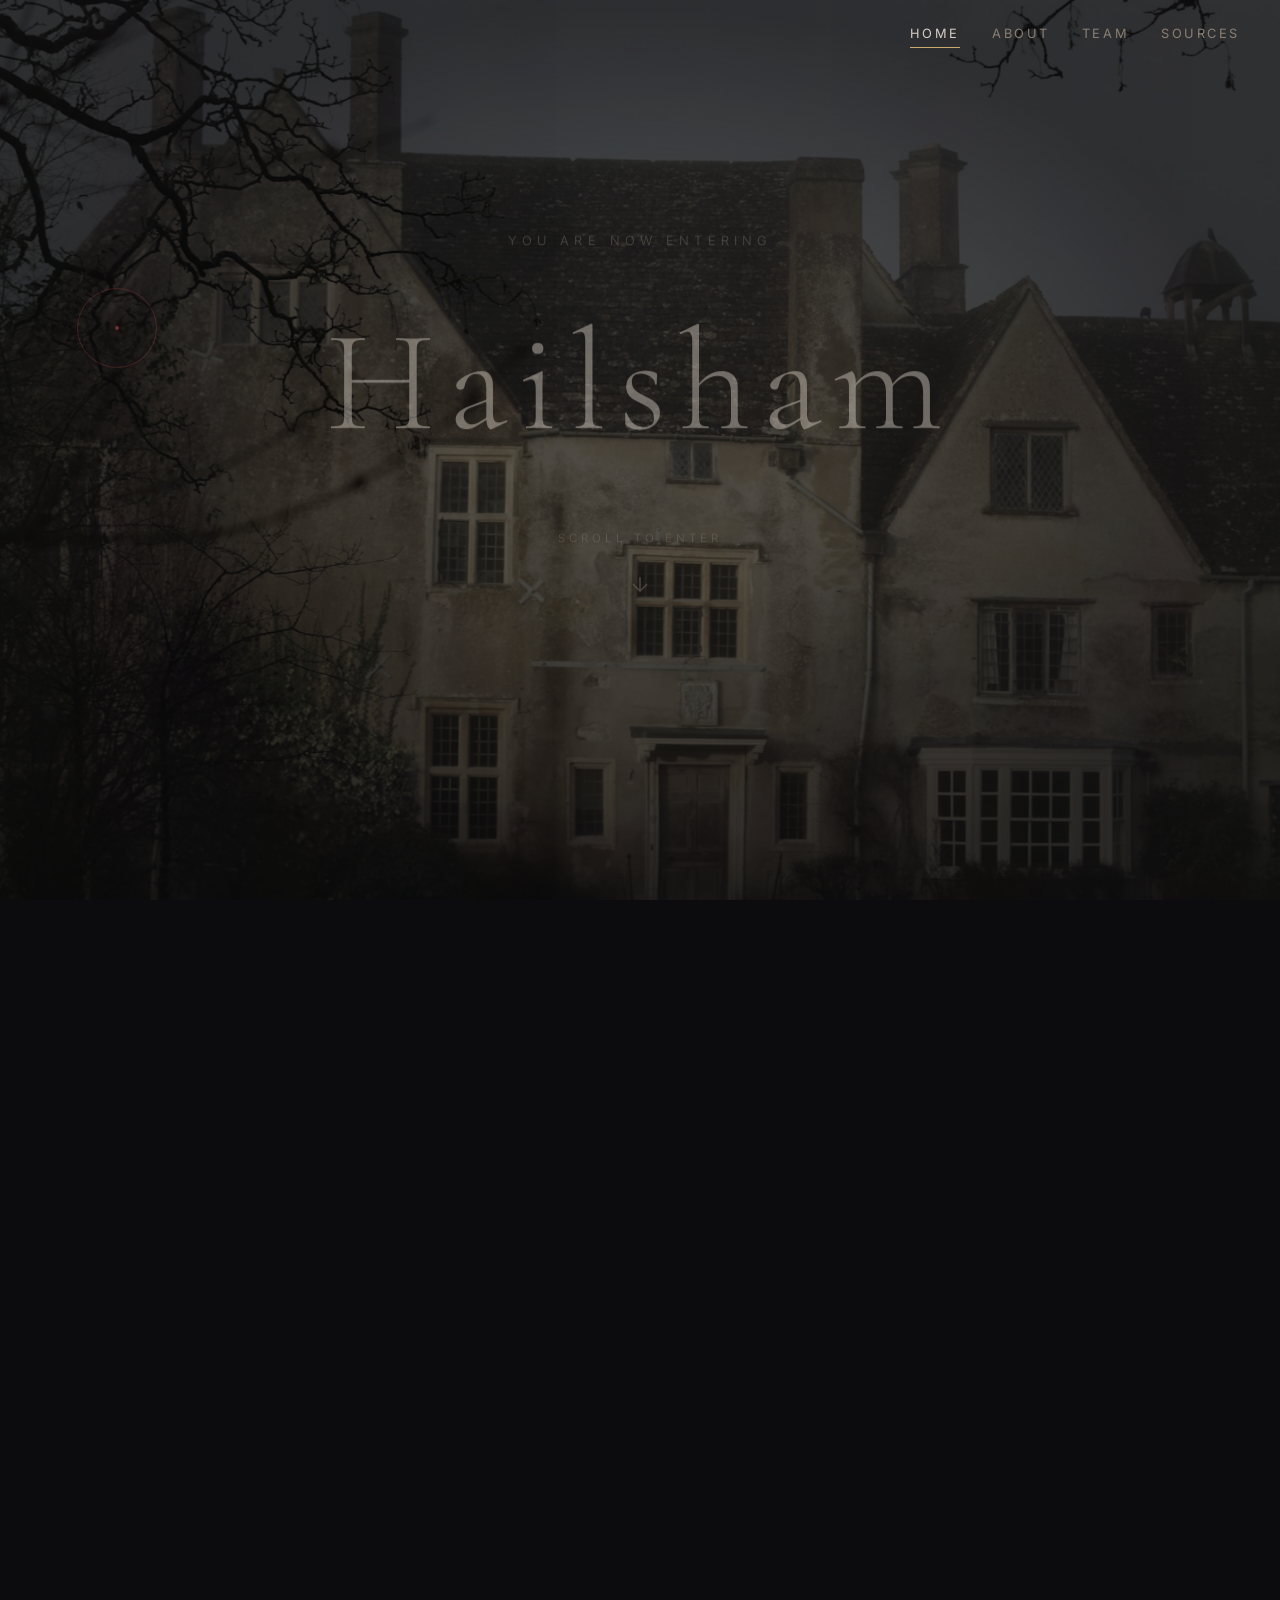
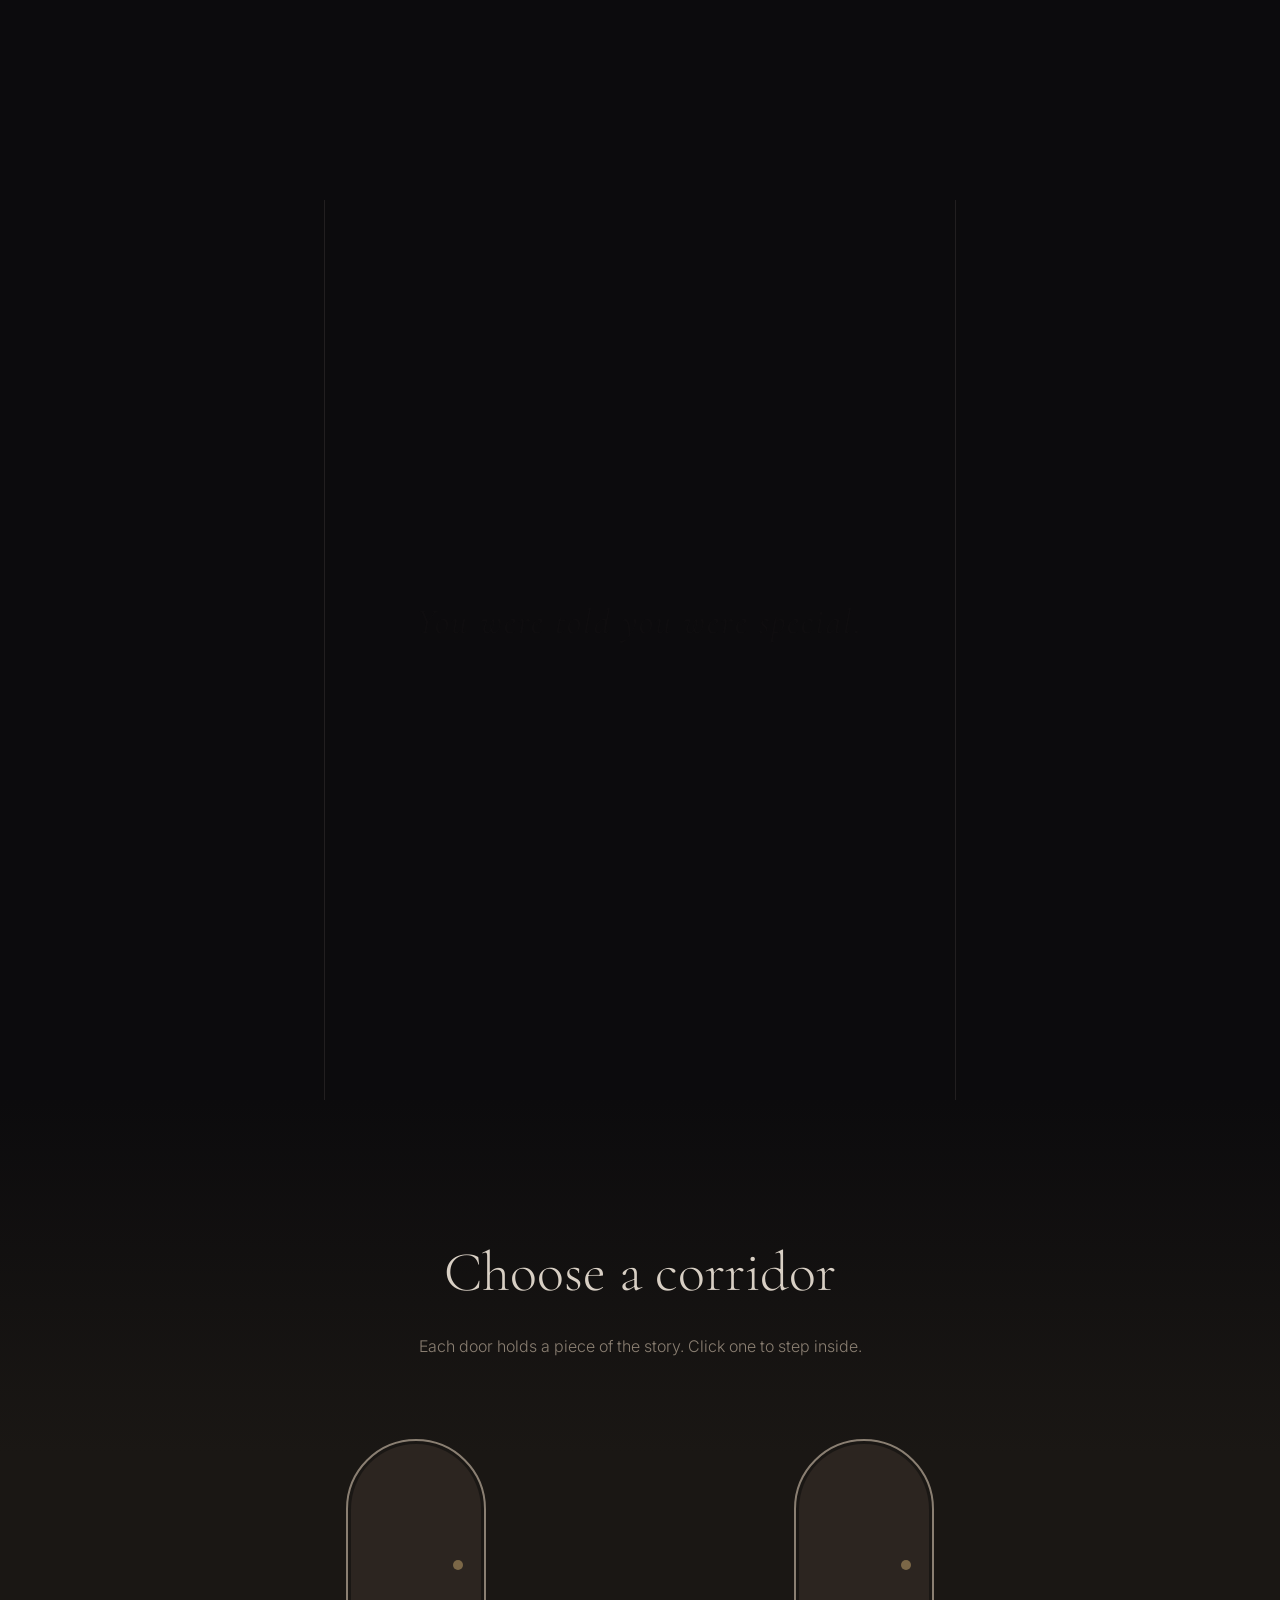
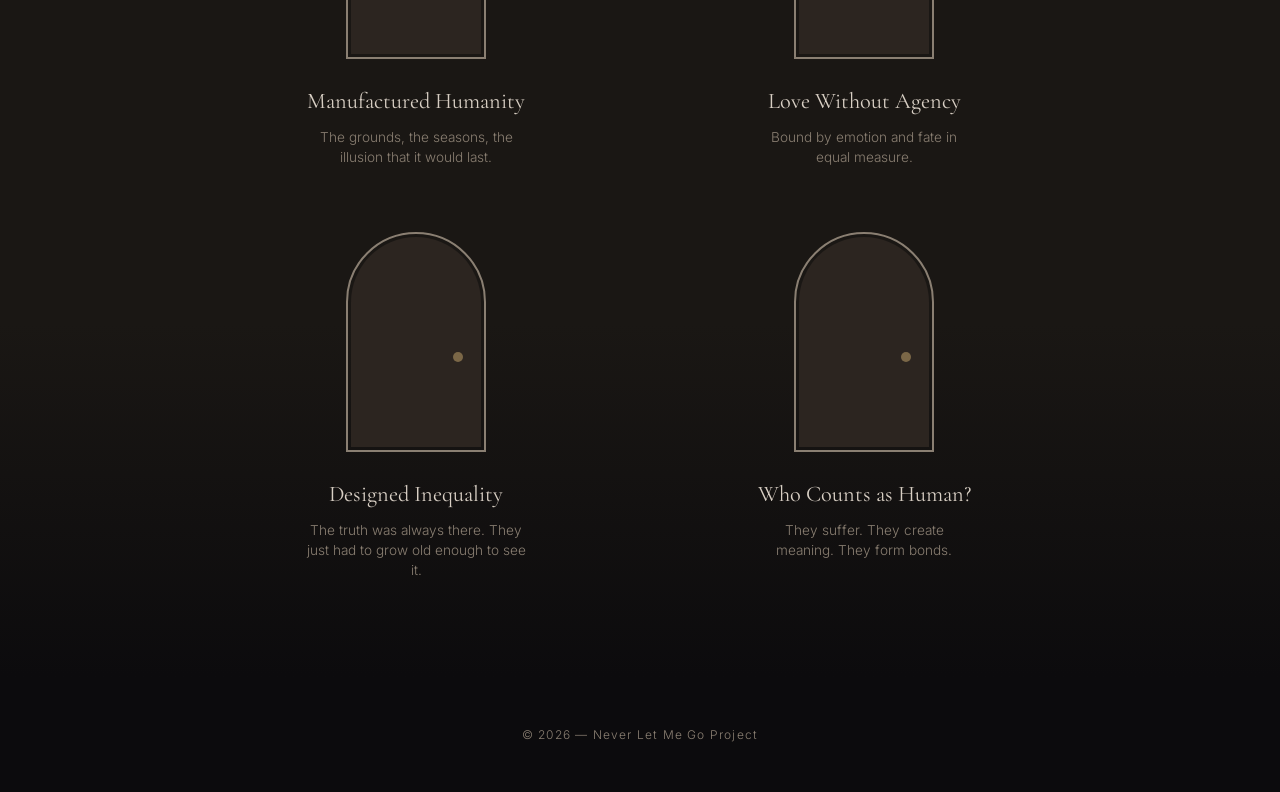
==== index.html @ 0c59e7e5 "Add prev/next door navigation in room overlay (arrows + keyboard)" ====
<!DOCTYPE html>
<html lang="en">
<head>
  <meta charset="UTF-8" />
  <meta name="viewport" content="width=device-width, initial-scale=1.0" />
  <title>Never Let Me Go — Hailsham</title>
  <link rel="stylesheet" href="styles.css" />
  <link rel="preconnect" href="https://fonts.googleapis.com" />
  <link rel="preconnect" href="https://fonts.gstatic.com" crossorigin />
  <link href="https://fonts.googleapis.com/css2?family=Cormorant+Garamond:ital,wght@0,300;0,400;0,600;1,300;1,400&family=Inter:wght@300;400&display=swap" rel="stylesheet" />
</head>
<body>

  <!-- ===== NAV ===== -->
  <nav class="site-nav">
    <a href="index.html" class="nav-link active">Home</a>
    <a href="about.html" class="nav-link">About</a>
    <a href="bios.html" class="nav-link">Team</a>
    <a href="sources.html" class="nav-link">Sources</a>
  </nav>

  <!-- ===== CUSTOM CURSOR ===== -->
  <div id="cursor-glow" class="cursor-glow"></div>


  <!-- ===== HERO: OUTSIDE HAILSHAM ===== -->
  <section id="hero" class="hero-section">
    <div class="hero-image-wrap">
      <img src="assets/hailsham-manor.jpg" alt="Hailsham boarding school" class="hero-image" />
    </div>
    <div class="hero-vignette"></div>
    <div class="fog fog--left"></div>
    <div class="fog fog--right"></div>
    <div class="hero-text">
      <p class="hero-subtitle">you are now entering</p>
      <h1 class="hero-title">Hailsham</h1>
      <p class="hero-hint">scroll to enter</p>
      <div class="scroll-arrow">
        <svg width="24" height="24" viewBox="0 0 24 24" fill="none" stroke="currentColor" stroke-width="1.5">
          <path d="M12 5v14M5 12l7 7 7-7"/>
        </svg>
      </div>
    </div>

    <!-- ===== HOVER HINT ===== -->
    <p id="hover-hint" class="hover-hint">some secrets are hidden in the dark — hover to uncover them</p>

    <!-- ===== PULSING BEACON (guides user to first secret) ===== -->
    <div id="secret-beacon" class="secret-beacon" style="top:16%; left:6%;"></div>

    <!-- ===== HIDDEN MESSAGES (revealed by flashlight cursor) ===== -->
    <div id="secret-layer" class="secret-layer">
      <span class="secret-msg" style="top:18%; left:8%;">they were raised for their organs</span>
      <span class="secret-msg" style="top:72%; left:12%;">donors, not students</span>
      <span class="secret-msg" style="top:35%; left:72%;">your body was never yours</span>
      <span class="secret-msg" style="top:60%; left:65%;">completion is a kind word for death</span>
      <span class="secret-msg" style="top:85%; left:40%;">the gallery was never about art</span>
      <span class="secret-msg" style="top:12%; left:55%;">harvested</span>
      <span class="secret-msg" style="top:50%; left:30%;">you were made to be used</span>
      <span class="secret-msg" style="top:42%; left:48%;">they knew all along</span>
    </div>
  </section>

  <!-- ===== TRANSITION: ENTERING THE SCHOOL ===== -->
  <section id="entrance" class="entrance-section has-secrets">
    <span class="secret-text" style="top:15%; left:5%;">we were taught to accept</span>
    <span class="secret-text" style="top:80%; right:8%; left:auto;">no one came to save us</span>
    <div class="entrance-gate">
      <div class="gate-left"></div>
      <div class="gate-right"></div>
    </div>
    <div class="entrance-text">
      <p class="entrance-whisper">You were told you were special.</p>
      <p class="entrance-whisper-2">You were never told why.</p>
    </div>
  </section>

  <!-- ===== HALLWAY / DOORS ===== -->
  <section id="hallway" class="hallway-section has-secrets">
    <span class="secret-text" style="top:3%; left:8%;">every corridor led to the same end</span>
    <span class="secret-text" style="top:45%; right:4%; left:auto;">the doors were never really locked</span>
    <span class="secret-text" style="bottom:8%; left:15%; top:auto;">we chose not to run</span>
    <div class="hallway-intro">
      <h2 class="hallway-heading">Choose a corridor</h2>
      <p class="hallway-subtext">Each door holds a piece of the story. Click one to step inside.</p>
    </div>

    <div class="doors-container">

      <div class="door-card" data-door="hailsham">
        <div class="door-frame">
          <div class="door-light"></div>
          <div class="door-surface">
            <div class="door-knob"></div>
          </div>
        </div>
        <h3 class="door-label">Manufactured Humanity</h3>
        <p class="door-teaser">The grounds, the seasons, the illusion that it would last.</p>
      </div>

      <div class="door-card" data-door="love">
        <div class="door-frame">
          <div class="door-light"></div>
          <div class="door-surface">
            <div class="door-knob"></div>
          </div>
        </div>
        <h3 class="door-label">Love Without Agency</h3>
        <p class="door-teaser">Bound by emotion and fate in equal measure.</p>
      </div>

      <div class="door-card" data-door="system">
        <div class="door-frame">
          <div class="door-light"></div>
          <div class="door-surface">
            <div class="door-knob"></div>
          </div>
        </div>
        <h3 class="door-label">Designed Inequality</h3>
        <p class="door-teaser">The truth was always there. They just had to grow old enough to see it.</p>
      </div>

      <div class="door-card" data-door="human">
        <div class="door-frame">
          <div class="door-light"></div>
          <div class="door-surface">
            <div class="door-knob"></div>
          </div>
        </div>
        <h3 class="door-label">Who Counts as Human?</h3>
        <p class="door-teaser">They suffer. They create meaning. They form bonds.</p>
      </div>

    </div>
  </section>

  <!-- ===== ROOM OVERLAYS ===== -->
  <div id="room-overlay" class="room-overlay">
    <button class="room-close" aria-label="Close">&times;</button>
    <button type="button" class="room-nav room-nav--prev" id="room-nav-prev" aria-label="Previous door">
      <svg width="28" height="28" viewBox="0 0 24 24" fill="none" stroke="currentColor" stroke-width="1.5" aria-hidden="true">
        <path d="M15 18l-6-6 6-6"/>
      </svg>
    </button>
    <button type="button" class="room-nav room-nav--next" id="room-nav-next" aria-label="Next door">
      <svg width="28" height="28" viewBox="0 0 24 24" fill="none" stroke="currentColor" stroke-width="1.5" aria-hidden="true">
        <path d="M9 18l6-6-6-6"/>
      </svg>
    </button>
    <div class="room-content">

      <div class="room" data-room="hailsham">
        <h2>Hailsham: Manufactured Humanity</h2>
        <figure class="room-figure">
          <img src="assets/hailsham-manufactured-humanity.png" alt="Hailsham — the manor across the open grounds, framed by trees" class="room-image" loading="lazy" />
        </figure>
        <p class="room-body">
          Hailsham was supposed to feel like home. In many ways, it did. The wide open grounds, the changing seasons, the rhythm of classes and meals and evenings spent doing nothing. We didn't question it then. Children rarely do. We collected tokens, traded drawings, whispered about the Gallery like it held some great secret about who we were. Maybe it did.
        </p>
        <p class="room-body">
          What stays with you isn't the big moments. It's the small ones. The smell of grass after rain. The way light fell through the dormitory windows in winter. A look exchanged across a room that meant everything and was never spoken about again. Kathy, Tommy, Ruth. The three of us tangled up in something we didn't yet have the words for.
        </p>
        <p class="room-body">
          We thought we had time. That's the cruelest part of it. Hailsham felt endless when we were inside it, and now it feels like it lasted no longer than a held breath.
        </p>
      </div>

      <div class="room" data-room="love">
        <h2>Love Without Agency</h2>
        <figure class="room-figure">
          <img src="assets/love-without-agency.png" alt="Ruth, Kathy, and Tommy on the dunes — quiet, together, apart" class="room-image" loading="lazy" />
        </figure>
        <p class="room-body">
          At the heart of Never Let Me Go is a love triangle that can't be neatly resolved. Ruth holds onto Tommy tightly, and this creates a wall between him and Kathy. Kathy pushes down her feelings while keeping both friendships alive. In the way she tells the story, you can hear a quiet anger. She knows that Ruth sees Tommy's deeper connection to her and deliberately keeps them apart. Tommy doesn't really notice any of this. Kathy just watches from the side, unable to act on what she feels.
        </p>
        <p class="room-body">
          What makes this so painful is that there's no normal way out. The three of them are tied together not just by feelings but by a shared truth: they are clones, made to donate their organs, with futures already decided for them. This knowledge sits behind every conversation, every argument, every silence. It makes their love triangle both deeply human and completely hopeless. Ruth's need to keep Tommy isn't really about winning. It's about wanting to own something in a life where they own nothing, not even their own bodies. By the time Ruth admits the hurt she's caused, it's too late. Kathy and Tommy only come together after Ruth dies, and even then, the time they lost and the endings closing in on them weigh on everything. Ishiguro seems to say that when people have so little control over their lives, their relationships become more precious and more breakable at the same time. These connections are proof that they matter, even when the world has decided they don't.
        </p>
      </div>

      <div class="room" data-room="system">
        <h2>The System: Designed Inequality</h2>
        <figure class="room-figure">
          <img src="assets/system-designed-inequality.png" alt="Hailsham classroom — students at their desks, a guardian at the front" class="room-image" loading="lazy" />
        </figure>
        <p class="room-body">
          Kathy, Tommy, and Ruth spend most of their childhood at Hailsham not knowing the full truth about what they are. They're told they are "special," that they've been given a good education and real opportunities. But the reality is darker than that. They are clones, made for one purpose: to give away their organs until they "complete." The students feel that something is off. They pick up pieces of information from conversations they overhear, from small hints their guardians drop. But they stay mostly sheltered from the full picture until they leave Hailsham. When the truth finally comes, it is both expected and crushing. It confirms what they always suspected but could never quite put into words.
        </p>
        <p class="room-body">
          What makes this so hard to sit with is not the shock. It's the acceptance. Kathy comes to see that Hailsham was built to make them feel human. The art, the literature, the feeling of having choices. All of it was there precisely because society never planned to treat them as fully human. "Completion" is just a softer word for death. The guardians' kindness was a form of control. Their education was a way to make the unavoidable easier to swallow. By the end of the novel, Kathy understands that the truth was always there, threaded through every part of her life at Hailsham. She just had to get old enough to see it. The truth doesn't change everything. It's the slow, painful recognition that nothing was ever what it seemed.
        </p>
      </div>

      <div class="room" data-room="human">
        <h2>Who Counts as Human?</h2>
        <figure class="room-figure">
          <img src="assets/who-counts-as-human.png" alt="Kathy behind glass watching Tommy on the operating table" class="room-image" loading="lazy" />
        </figure>
        <p class="room-body">
          The question that haunts Never Let Me Go is whether the clones have souls, and more importantly, whether that even matters. Ishiguro never gives a clear answer. Instead, this uncertainty fills every page. The characters themselves struggle with the question. They look for proof of their humanity through art, music, and emotional connection. Kathy collects songs and artworks that might say something about who she is. This is a desperate attempt to show that she has an inner life, something real that can't be reduced to what her body is for. But the novel suggests that the question itself might miss the point. What matters isn't whether they have souls in some abstract sense. What matters is that they long for one.
        </p>
        <p class="room-body">
          What makes the clones undeniably human is not their DNA or where they came from, but what they feel. They love. They regret. They long for things. They lose people. They suffer. They make meaning out of their lives. They form bonds that go beyond their situation. Tommy's art, Ruth's jealousy, Kathy's quiet loyalty. These are signs of real thought and feeling that you can't just call biology. Ishiguro argues, without ever saying it directly, that being a person isn't decided by how you were made. It's decided by how you feel, think, and connect with others. The quiet tragedy of this novel is that society strips these clones of their humanity not because they lack souls, but because it chooses to look away. The soul isn't something they need to prove they have. It's something the world refuses to let them claim. Their tragedy isn't about existence. It's about morality. They are fully human in every way that counts, but treated as nothing more than spare parts.
        </p>
      </div>

    </div>
  </div>

  <!-- ===== FOOTER ===== -->
  <footer class="site-footer has-secrets">
    <span class="secret-text" style="top:20%; left:10%;">it was already too late</span>
    <p>&copy; 2026 — Never Let Me Go Project</p>
  </footer>

  <script src="script.js"></script>
</body>
</html>
---- styles.css ----
/* ============================================================
   NEVER LET ME GO — HAILSHAM
   Immersive, mysterious single-page experience
   ============================================================ */

*, *::before, *::after {
  margin: 0;
  padding: 0;
  box-sizing: border-box;
}

:root {
  --clr-bg: #0c0b0d;
  --clr-bg-warm: #1a1714;
  --clr-surface: #1e1b18;
  --clr-door: #2c2520;
  --clr-door-hover: #3a322b;
  --clr-text: #d8cfc4;
  --clr-text-muted: #8a7f72;
  --clr-accent: #c9a96e;
  --clr-fog: rgba(200, 190, 175, 0.06);
  --clr-secret: #c44;
  --font-display: 'Cormorant Garamond', Georgia, serif;
  --font-body: 'Inter', system-ui, sans-serif;
}

html {
  background: var(--clr-bg);
  color: var(--clr-text);
}

body {
  font-family: var(--font-body);
  font-weight: 300;
  line-height: 1.6;
  overflow-x: hidden;
}

/* ============================================================
   CURSOR GLOW (light around the normal cursor)
   ============================================================ */
.cursor-glow {
  position: fixed;
  top: 0;
  left: 0;
  width: 220px;
  height: 220px;
  border-radius: 50%;
  pointer-events: none;
  z-index: 9999;
  background: radial-gradient(
    circle at center,
    rgba(255, 230, 170, 0.25) 0%,
    rgba(201, 169, 110, 0.10) 35%,
    transparent 70%
  );
  opacity: 0;
  transition: opacity 0.5s ease;
  will-change: transform;
  transform: translate3d(-500px, -500px, 0);
}

.cursor-glow.active {
  opacity: 1;
}

/* ============================================================
   HOVER HINT — tells user to explore
   ============================================================ */
.hover-hint {
  position: absolute;
  bottom: 8%;
  left: 50%;
  transform: translateX(-50%);
  z-index: 7;
  font-family: var(--font-body);
  font-size: 0.8rem;
  letter-spacing: 0.2em;
  text-transform: uppercase;
  color: var(--clr-text);
  pointer-events: none;
  opacity: 0;
  animation: hintPulse 3s ease-in-out 2.5s infinite;
  text-shadow: 0 0 20px rgba(201, 169, 110, 0.3);
  transition: opacity 1.5s ease;
}

.hover-hint.hidden {
  opacity: 0 !important;
  animation: none;
}

@keyframes hintPulse {
  0%   { opacity: 0.4; }
  50%  { opacity: 0.9; }
  100% { opacity: 0.4; }
}

/* Pulsing beacon to guide cursor */
.secret-beacon {
  position: absolute;
  width: 80px;
  height: 80px;
  border-radius: 50%;
  pointer-events: none;
  z-index: 7;
  opacity: 0;
  animation: beaconAppear 1.5s ease-out 4.5s forwards;
}

.secret-beacon.hidden {
  opacity: 0 !important;
  animation: none;
  transition: opacity 1.5s ease;
}

.secret-beacon::before {
  content: '';
  position: absolute;
  inset: 0;
  border-radius: 50%;
  border: 1px solid rgba(200, 80, 80, 0.25);
  animation: beaconRing 2.5s ease-out infinite;
}

.secret-beacon::after {
  content: '';
  position: absolute;
  top: 50%;
  left: 50%;
  width: 4px;
  height: 4px;
  margin: -2px 0 0 -2px;
  border-radius: 50%;
  background: rgba(200, 80, 80, 0.5);
  box-shadow: 0 0 12px rgba(200, 80, 80, 0.4);
}

@keyframes beaconAppear {
  0%   { opacity: 0; }
  100% { opacity: 1; }
}

@keyframes beaconRing {
  0%   { transform: scale(0.5); opacity: 0.8; }
  100% { transform: scale(2.5); opacity: 0; }
}

/* ============================================================
   SECRET MESSAGE LAYER (flashlight reveal)
   ============================================================ */
.secret-layer {
  position: absolute;
  inset: 0;
  z-index: 6;
  pointer-events: none;
  -webkit-mask-image: radial-gradient(
    circle 160px at var(--mx, -200px) var(--my, -200px),
    black 0%,
    rgba(0,0,0,0.5) 40%,
    transparent 100%
  );
  mask-image: radial-gradient(
    circle 160px at var(--mx, -200px) var(--my, -200px),
    black 0%,
    rgba(0,0,0,0.5) 40%,
    transparent 100%
  );
}

.secret-msg {
  position: absolute;
  font-family: var(--font-display);
  font-style: italic;
  font-weight: 400;
  font-size: clamp(1.1rem, 2.5vw, 1.8rem);
  color: rgba(200, 70, 70, 0.9);
  white-space: nowrap;
  letter-spacing: 0.08em;
  text-shadow:
    0 0 20px rgba(200, 60, 60, 0.6),
    0 0 60px rgba(200, 60, 60, 0.2);
  user-select: none;
}

/* ============================================================
   HERO SECTION — OUTSIDE HAILSHAM
   ============================================================ */
.hero-section {
  position: relative;
  height: 200vh;
  overflow: visible;
}

.hero-image-wrap {
  position: sticky;
  top: 0;
  width: 100%;
  height: 100vh;
  overflow: hidden;
  will-change: transform;
}

.hero-image {
  display: block;
  width: 100%;
  height: 100%;
  object-fit: cover;
  object-position: center 40%;
  transform: scale(1);
  transition: none;
  will-change: transform;
  filter: brightness(0.39) saturate(0.5);
}

.hero-vignette {
  position: fixed;
  top: 0;
  left: 0;
  width: 100%;
  height: 100vh;
  pointer-events: none;
  z-index: 2;
  opacity: 0;
  background: radial-gradient(ellipse at center, transparent 15%, var(--clr-bg) 70%);
  will-change: opacity;
}

/* Atmospheric fog layers */
.fog {
  position: fixed;
  top: 0;
  width: 65%;
  height: 100vh;
  pointer-events: none;
  opacity: 0.4;
  z-index: 3;
  will-change: transform;
}

.fog--left {
  left: -10%;
  background: linear-gradient(90deg, rgba(200,185,160,0.12), transparent);
  animation: fogDrift 20s ease-in-out infinite alternate;
}

.fog--right {
  right: -10%;
  background: linear-gradient(-90deg, rgba(200,185,160,0.12), transparent);
  animation: fogDrift 26s ease-in-out infinite alternate-reverse;
}

@keyframes fogDrift {
  0%   { transform: translate3d(-40px, 0, 0) scaleX(1); }
  100% { transform: translate3d(40px, 0, 0) scaleX(1.15); }
}

.hero-text {
  position: fixed;
  top: 0;
  left: 0;
  width: 100%;
  height: 100vh;
  display: flex;
  flex-direction: column;
  align-items: center;
  justify-content: center;
  z-index: 4;
  pointer-events: none;
  will-change: opacity, transform;
}

.hero-subtitle {
  font-family: var(--font-body);
  font-size: 0.8rem;
  letter-spacing: 0.4em;
  text-transform: uppercase;
  color: var(--clr-text-muted);
  margin-bottom: 1rem;
  text-shadow: 0 2px 20px rgba(0,0,0,0.8);
  opacity: 0;
  animation: fadeInSlow 2s ease-out 0.5s forwards;
}

.hero-title {
  font-family: var(--font-display);
  font-weight: 300;
  font-size: clamp(4rem, 12vw, 9rem);
  letter-spacing: 0.08em;
  color: var(--clr-text);
  text-shadow: 0 0 80px rgba(201, 169, 110, 0.25), 0 4px 40px rgba(0,0,0,0.7);
  margin-bottom: 2rem;
  opacity: 0;
  animation: titleReveal 2.5s ease-out 0.8s forwards;
}

.hero-hint {
  font-size: 0.72rem;
  letter-spacing: 0.35em;
  text-transform: uppercase;
  color: var(--clr-text-muted);
  opacity: 0;
  animation: fadeInSlow 1.5s ease-out 2.5s forwards;
  text-shadow: 0 2px 10px rgba(0,0,0,0.6);
}

.scroll-arrow {
  margin-top: 1.5rem;
  color: var(--clr-text-muted);
  opacity: 0;
  animation: fadeInSlow 1.5s ease-out 2.8s forwards, bob 3s ease-in-out 3.5s infinite;
}

@keyframes titleReveal {
  0%   { opacity: 0; transform: translateY(20px) scale(0.97); letter-spacing: 0.15em; }
  100% { opacity: 1; transform: translateY(0) scale(1); letter-spacing: 0.08em; }
}

@keyframes fadeInSlow {
  0%   { opacity: 0; transform: translateY(10px); }
  100% { opacity: 1; transform: translateY(0); }
}

@keyframes fadeIn {
  0%   { opacity: 0; }
  100% { opacity: 1; }
}

@keyframes bob {
  0%, 100% { transform: translateY(0); }
  50%      { transform: translateY(10px); }
}

/* ============================================================
   ENTRANCE TRANSITION — WALKING THROUGH THE GATES
   ============================================================ */
.entrance-section {
  position: relative;
  height: 100vh;
  background: var(--clr-bg);
  overflow: hidden;
  z-index: 5;
}

.entrance-gate {
  position: absolute;
  top: 0;
  left: 0;
  width: 100%;
  height: 100%;
  pointer-events: none;
  z-index: 1;
}

.gate-left,
.gate-right {
  position: absolute;
  top: -5%;
  width: 52%;
  height: 110%;
  background: var(--clr-bg);
  transition: none;
  will-change: transform;
}

.gate-left {
  left: 0;
  transform-origin: left center;
  border-right: 1px solid rgba(138,127,114,0.4);
  transform: translateX(0);
}

.gate-right {
  right: 0;
  transform-origin: right center;
  border-left: 1px solid rgba(138,127,114,0.4);
  transform: translateX(0);
}

.entrance-text {
  position: absolute;
  top: 0;
  left: 0;
  width: 100%;
  height: 100%;
  display: flex;
  flex-direction: column;
  align-items: center;
  justify-content: center;
  z-index: 2;
  opacity: 0;
  will-change: opacity;
}

.entrance-whisper {
  font-family: var(--font-display);
  font-style: italic;
  font-weight: 300;
  font-size: clamp(1.3rem, 3.5vw, 2.2rem);
  color: var(--clr-text-muted);
  letter-spacing: 0.06em;
  text-align: center;
  padding: 0 2rem;
}

.entrance-whisper-2 {
  font-family: var(--font-display);
  font-style: italic;
  font-weight: 300;
  font-size: clamp(0.9rem, 2vw, 1.2rem);
  color: rgba(200, 70, 70, 0.8);
  letter-spacing: 0.04em;
  text-align: center;
  padding: 0 2rem;
  margin-top: 1.5rem;
  text-shadow: 0 0 15px rgba(200, 60, 60, 0.4);
  opacity: 0;
  transition: opacity 0.5s ease;
}

.entrance-whisper-2.revealed {
  opacity: 1;
}

/* ============================================================
   HALLWAY SECTION
   ============================================================ */
.hallway-section {
  min-height: 100vh;
  padding: 8rem 2rem 6rem;
  background: linear-gradient(180deg, var(--clr-bg) 0%, var(--clr-bg-warm) 30%, var(--clr-bg-warm) 70%, var(--clr-bg) 100%);
  display: flex;
  flex-direction: column;
  align-items: center;
}

.hallway-intro {
  text-align: center;
  margin-bottom: 5rem;
  opacity: 0;
  transform: translateY(40px);
  transition: opacity 1.2s ease, transform 1.2s ease;
}

.hallway-intro.visible {
  opacity: 1;
  transform: translateY(0);
}

.hallway-heading {
  font-family: var(--font-display);
  font-weight: 300;
  font-size: clamp(2rem, 5vw, 3.5rem);
  margin-bottom: 1rem;
  color: var(--clr-text);
}

.hallway-subtext {
  font-size: 1rem;
  color: var(--clr-text-muted);
  max-width: 460px;
  margin: 0 auto;
}

/* ============================================================
   DOOR CARDS — with dramatic opening effect
   ============================================================ */
.doors-container {
  display: grid;
  grid-template-columns: repeat(2, 1fr);
  gap: 4rem 6rem;
  max-width: 800px;
  width: 100%;
  perspective: 1200px;
}

.door-card {
  text-align: center;
  opacity: 0;
  transform: translateY(50px);
  transition: opacity 0.8s ease, transform 0.8s ease;
}

.door-card.visible {
  opacity: 1;
  transform: translateY(0);
}

.door-card:nth-child(2) { transition-delay: 0.15s; }
.door-card:nth-child(3) { transition-delay: 0.30s; }
.door-card:nth-child(4) { transition-delay: 0.45s; }

.door-frame {
  position: relative;
  width: 140px;
  height: 220px;
  margin: 0 auto 1.5rem;
  border: 2px solid var(--clr-text-muted);
  border-radius: 80px 80px 0 0;
  overflow: hidden;
  transition: border-color 0.5s ease, box-shadow 0.5s ease;
  perspective: 800px;
}

.door-card:hover .door-frame {
  border-color: var(--clr-accent);
  box-shadow:
    0 0 50px rgba(201, 169, 110, 0.15),
    0 0 100px rgba(201, 169, 110, 0.06),
    inset 0 0 30px rgba(201, 169, 110, 0.05);
}

.door-surface {
  position: absolute;
  inset: 3px;
  background: var(--clr-door);
  border-radius: 77px 77px 0 0;
  transition: background 0.5s ease, transform 0.7s cubic-bezier(0.4, 0, 0.2, 1);
  transform-origin: left center;
}

.door-card:hover .door-surface {
  background: var(--clr-door-hover);
  transform: perspective(800px) rotateY(-35deg);
}

/* Light spilling through the "open" door */
.door-light {
  position: absolute;
  inset: 3px;
  border-radius: 77px 77px 0 0;
  background: linear-gradient(
    90deg,
    rgba(201, 169, 110, 0.0) 0%,
    rgba(201, 169, 110, 0.09) 50%,
    rgba(255, 240, 200, 0.13) 100%
  );
  opacity: 0;
  transition: opacity 0.6s ease;
  pointer-events: none;
  z-index: 0;
}

.door-card:hover .door-light {
  opacity: 1;
}

.door-knob {
  position: absolute;
  right: 18px;
  top: 55%;
  width: 10px;
  height: 10px;
  border-radius: 50%;
  background: var(--clr-accent);
  opacity: 0.5;
  transition: opacity 0.4s ease, box-shadow 0.4s ease;
  z-index: 1;
}

.door-card:hover .door-knob {
  opacity: 1;
  box-shadow: 0 0 10px rgba(201, 169, 110, 0.4);
}

.door-label {
  font-family: var(--font-display);
  font-weight: 400;
  font-size: 1.4rem;
  margin-bottom: 0.5rem;
  color: var(--clr-text);
  transition: color 0.4s ease;
}

.door-card:hover .door-label {
  color: var(--clr-accent);
}

.door-teaser {
  font-size: 0.85rem;
  color: var(--clr-text-muted);
  max-width: 220px;
  margin: 0 auto;
  line-height: 1.5;
  transition: color 0.4s ease;
}

.door-card:hover .door-teaser {
  color: var(--clr-text);
}

/* Click flash effect — light bursts from behind the door */
.door-card.clicked .door-frame {
  box-shadow:
    0 0 60px rgba(255, 240, 200, 0.3),
    0 0 120px rgba(201, 169, 110, 0.15);
  border-color: rgba(255, 240, 200, 0.6);
  transition: box-shadow 0.3s ease, border-color 0.3s ease;
}

.door-card.clicked .door-surface {
  transform: perspective(800px) rotateY(-70deg);
  transition: transform 0.5s cubic-bezier(0.4, 0, 0.2, 1);
}

.door-card.clicked .door-light {
  opacity: 1;
  background: linear-gradient(
    90deg,
    rgba(255, 240, 200, 0.0) 0%,
    rgba(255, 240, 200, 0.26) 40%,
    rgba(255, 255, 230, 0.41) 100%
  );
  transition: opacity 0.3s ease, background 0.3s ease;
}

/* ============================================================
   ROOM OVERLAY
   ============================================================ */
.room-overlay {
  position: fixed;
  inset: 0;
  z-index: 1000;
  background: rgba(12, 11, 13, 0);
  overflow-y: auto;
  -webkit-overflow-scrolling: touch;
  pointer-events: none;
  transition: background 0.5s ease;
}

.room-overlay.active {
  background: rgba(12, 11, 13, 0.97);
  pointer-events: all;
}

.room-close {
  position: absolute;
  top: 2rem;
  right: 2.5rem;
  background: none;
  border: none;
  color: var(--clr-text-muted);
  font-size: 2rem;
  cursor: default;
  z-index: 1001;
  opacity: 0;
  transition: opacity 0.4s ease 0.4s, color 0.3s ease, transform 0.3s ease;
}

.room-overlay.active .room-close {
  opacity: 1;
}

.room-close:hover {
  color: var(--clr-accent);
  transform: rotate(90deg);
}

.room-nav {
  position: fixed;
  top: 50%;
  z-index: 1002;
  width: 52px;
  height: 52px;
  margin-top: -26px;
  display: flex;
  align-items: center;
  justify-content: center;
  border: 1px solid rgba(201, 169, 110, 0.35);
  border-radius: 50%;
  background: rgba(12, 11, 13, 0.65);
  color: var(--clr-text-muted);
  cursor: pointer;
  opacity: 0;
  pointer-events: none;
  transition: opacity 0.4s ease 0.35s, color 0.25s ease, border-color 0.25s ease, background 0.25s ease;
}

.room-overlay.active .room-nav {
  opacity: 1;
  pointer-events: all;
}

.room-nav:hover {
  color: var(--clr-accent);
  border-color: rgba(201, 169, 110, 0.55);
  background: rgba(30, 26, 22, 0.85);
}

.room-nav--prev {
  left: clamp(0.75rem, 3vw, 1.75rem);
}

.room-nav--next {
  right: clamp(0.75rem, 3vw, 1.75rem);
}

@media (max-width: 700px) {
  .room-nav {
    width: 44px;
    height: 44px;
    margin-top: -22px;
  }

  .room-nav--prev {
    left: 0.5rem;
  }

  .room-nav--next {
    right: 0.5rem;
  }
}

.room-content {
  max-width: 640px;
  padding: 5rem 2rem;
  margin: 0 auto;
  text-align: center;
}

.room {
  display: none;
  opacity: 0;
  transform: translateY(30px);
  transition: opacity 0.7s ease 0.3s, transform 0.7s ease 0.3s;
}

.room.active {
  display: block;
}

.room.visible {
  opacity: 1;
  transform: translateY(0);
}

.room h2 {
  font-family: var(--font-display);
  font-weight: 300;
  font-size: 2.5rem;
  margin-bottom: 2rem;
  color: var(--clr-accent);
}

.room-body {
  font-size: 1rem;
  line-height: 1.8;
  color: var(--clr-text);
  margin-bottom: 1.5rem;
}

.room-figure {
  margin: 0 0 2rem;
  border-radius: 4px;
  overflow: hidden;
  border: 1px solid rgba(201, 169, 110, 0.2);
  box-shadow: 0 12px 40px rgba(0, 0, 0, 0.45);
}

.room-image {
  display: block;
  width: 100%;
  height: auto;
  vertical-align: middle;
}

/* ============================================================
   SITE NAV
   ============================================================ */
.site-nav {
  position: fixed;
  top: 0;
  left: 0;
  width: 100%;
  z-index: 900;
  display: flex;
  justify-content: flex-end;
  gap: 2rem;
  padding: 1.5rem 2.5rem;
  pointer-events: none;
}

.nav-link {
  font-family: var(--font-body);
  font-size: 0.8rem;
  font-weight: 400;
  letter-spacing: 0.2em;
  text-transform: uppercase;
  text-decoration: none;
  color: var(--clr-text-muted);
  pointer-events: all;
  cursor: default;
  position: relative;
  padding-bottom: 4px;
  transition: color 0.3s ease;
}

.nav-link::after {
  content: "";
  position: absolute;
  bottom: 0;
  left: 0;
  width: 0;
  height: 1px;
  background: var(--clr-accent);
  transition: width 0.3s ease;
}

.nav-link:hover,
.nav-link.active {
  color: var(--clr-text);
}

.nav-link:hover::after,
.nav-link.active::after {
  width: 100%;
}

/* ============================================================
   ABOUT PAGE
   ============================================================ */
.about-hero {
  display: flex;
  flex-direction: column;
  align-items: center;
  justify-content: center;
  height: 50vh;
  min-height: 320px;
  background: radial-gradient(ellipse at 50% 60%, #1f1c18 0%, var(--clr-bg) 70%);
  text-align: center;
  padding: 6rem 2rem 2rem;
}

.about-hero-title {
  font-family: var(--font-display);
  font-weight: 300;
  font-size: clamp(2.5rem, 6vw, 4.5rem);
  color: var(--clr-text);
  letter-spacing: 0.04em;
  opacity: 0;
  animation: fadeInSlow 1.5s ease-out 0.3s forwards;
}

.about-hero-line {
  width: 60px;
  height: 1px;
  background: var(--clr-accent);
  margin-top: 2rem;
  opacity: 0;
  animation: fadeIn 1.5s ease-out 0.8s forwards;
}

.about-main {
  max-width: 720px;
  margin: 0 auto;
  padding: 4rem 2rem 6rem;
}

.about-block {
  margin-bottom: 4rem;
  opacity: 0;
  transform: translateY(30px);
  transition: opacity 0.8s ease, transform 0.8s ease;
}

.about-block.visible {
  opacity: 1;
  transform: translateY(0);
}

.about-block h2 {
  font-family: var(--font-display);
  font-weight: 400;
  font-size: 1.8rem;
  color: var(--clr-accent);
  margin-bottom: 1.25rem;
}

.about-block p {
  font-size: 1rem;
  line-height: 1.9;
  color: var(--clr-text);
  margin-bottom: 1rem;
}

.about-block p:last-child {
  margin-bottom: 0;
}

/* ============================================================
   SOURCES PAGE
   ============================================================ */
.sources-page {
  padding-bottom: 6rem;
}

.sources-list {
  margin: 0;
  padding: 0;
  list-style: none;
  counter-reset: src;
}

.sources-item {
  counter-increment: src;
  position: relative;
  margin-bottom: 2.25rem;
  padding-left: 2.5rem;
  font-size: 1rem;
  line-height: 1.85;
  color: var(--clr-text);
}

.sources-item::before {
  content: counter(src) ".";
  position: absolute;
  left: 0;
  top: 0;
  font-family: var(--font-display);
  font-size: 1.25rem;
  color: var(--clr-accent);
}

.sources-link {
  display: block;
  margin-top: 0.65rem;
  font-size: 0.88rem;
  word-break: break-all;
  color: var(--clr-accent);
  text-decoration: none;
  opacity: 0.9;
  transition: opacity 0.2s ease, color 0.2s ease;
}

.sources-link:hover {
  opacity: 1;
  text-decoration: underline;
}

.sources-item cite {
  font-style: italic;
}

/* ============================================================
   GLOBAL HIDDEN SECRET TEXT (revealed on cursor proximity)
   ============================================================ */
.secret-text {
  font-family: var(--font-display);
  font-style: italic;
  font-weight: 400;
  font-size: clamp(0.85rem, 1.8vw, 1.1rem);
  color: rgba(200, 70, 70, 0.9);
  text-shadow: 0 0 15px rgba(200, 60, 60, 0.5);
  letter-spacing: 0.06em;
  user-select: none;
  pointer-events: none;
  opacity: 0;
  transition: opacity 0.6s ease;
  position: absolute;
  white-space: nowrap;
}

.secret-text.revealed {
  opacity: 1;
}

/* Wrapper needed for positioning secrets relative to a section */
.has-secrets {
  position: relative;
}

/* ============================================================
   BIOS / TEAM — gallery wall (hung portraits)
   ============================================================ */
.bios-hero {
  text-align: center;
  padding: 7rem 2rem 3rem;
  background: radial-gradient(ellipse at 50% 0%, #252018 0%, var(--clr-bg) 55%);
}

.bios-hero-eyebrow {
  font-size: 0.75rem;
  letter-spacing: 0.28em;
  text-transform: uppercase;
  color: var(--clr-text-muted);
  margin-bottom: 1rem;
}

.bios-hero-title {
  font-family: var(--font-display);
  font-weight: 300;
  font-size: clamp(2.8rem, 7vw, 4.2rem);
  color: var(--clr-text);
  letter-spacing: 0.06em;
}

.bios-hero-sub {
  max-width: 420px;
  margin: 1.5rem auto 0;
  font-size: 0.95rem;
  line-height: 1.7;
  color: var(--clr-text-muted);
  font-style: italic;
  font-family: var(--font-display);
}

.bios-gallery {
  position: relative;
  padding: 2rem 1.5rem 6rem;
  min-height: 70vh;
  overflow: hidden;
}

.bios-wall-texture {
  position: absolute;
  inset: 0;
  background:
    linear-gradient(180deg, rgba(30, 26, 22, 0.97) 0%, var(--clr-bg-warm) 50%, var(--clr-bg) 100%),
    repeating-linear-gradient(
      90deg,
      transparent,
      transparent 2px,
      rgba(0, 0, 0, 0.03) 2px,
      rgba(0, 0, 0, 0.03) 4px
    );
  pointer-events: none;
}

.bios-rail {
  position: relative;
  z-index: 1;
  max-width: 920px;
  height: 4px;
  margin: 0 auto 0;
  background: linear-gradient(90deg, transparent, #3a342c 15%, #3a342c 85%, transparent);
  border-radius: 2px;
  box-shadow: 0 2px 8px rgba(0, 0, 0, 0.4);
}

.bios-rail::before,
.bios-rail::after {
  content: "";
  position: absolute;
  top: 50%;
  width: 10px;
  height: 10px;
  border-radius: 50%;
  background: radial-gradient(circle at 30% 30%, #5c5348, #2a2520);
  transform: translateY(-50%);
  box-shadow: inset 0 1px 2px rgba(255, 255, 255, 0.15);
}

.bios-rail::before { left: 12%; }
.bios-rail::after { right: 12%; }

.bios-frames {
  position: relative;
  z-index: 2;
  display: flex;
  flex-wrap: wrap;
  justify-content: center;
  align-items: flex-start;
  gap: clamp(1.5rem, 4vw, 3rem);
  max-width: 1100px;
  margin: 0 auto;
  padding-top: 0.5rem;
}

.bios-card {
  flex: 1 1 240px;
  max-width: 300px;
  display: flex;
  flex-direction: column;
  align-items: center;
  transform: rotate(var(--tilt, 0deg)) translateY(36px);
  transition: transform 0.55s cubic-bezier(0.22, 1, 0.36, 1), filter 0.45s ease, opacity 0.6s ease;
  filter: drop-shadow(0 12px 24px rgba(0, 0, 0, 0.35));
  opacity: 0;
}

.bios-card.visible {
  opacity: 1;
  transform: rotate(var(--tilt, 0deg)) translateY(0);
  transition:
    opacity 0.9s ease var(--delay, 0s),
    transform 0.9s cubic-bezier(0.22, 1, 0.36, 1) var(--delay, 0s),
    filter 0.45s ease;
}

.bios-card:hover {
  transform: rotate(0deg) translateY(-6px) scale(1.02);
  filter: drop-shadow(0 20px 40px rgba(201, 169, 110, 0.12));
  z-index: 3;
}

.bios-wire {
  width: 2px;
  height: 48px;
  margin: 0 auto -2px;
  background: linear-gradient(180deg, #6b6358, #3d3832);
  border-radius: 1px;
  opacity: 0.85;
}

.bios-wire--long {
  height: 72px;
}

.bios-frame {
  width: 100%;
  max-width: 220px;
  padding: 10px 10px 14px;
  background: linear-gradient(145deg, #2e2924 0%, #1a1714 100%);
  border: 1px solid rgba(201, 169, 110, 0.25);
  box-shadow:
    inset 0 1px 0 rgba(255, 255, 255, 0.06),
    0 4px 0 #151210;
  transition: border-color 0.4s ease, box-shadow 0.4s ease;
}

.bios-card:hover .bios-frame {
  border-color: rgba(201, 169, 110, 0.5);
  box-shadow:
    inset 0 1px 0 rgba(255, 255, 255, 0.08),
    0 0 0 1px rgba(201, 169, 110, 0.15),
    0 4px 0 #151210,
    0 0 48px rgba(201, 169, 110, 0.08);
}

.bios-frame--tall .bios-photo {
  aspect-ratio: 3 / 4;
  min-height: 280px;
}

.bios-photo {
  aspect-ratio: 4 / 5;
  min-height: 220px;
  display: flex;
  align-items: center;
  justify-content: center;
  position: relative;
  overflow: hidden;
}

.bios-photo-img {
  position: absolute;
  inset: 0;
  width: 100%;
  height: 100%;
  object-fit: cover;
  object-position: center 25%;
}

.bios-photo--a {
  background: linear-gradient(160deg, #3d3530 0%, #1e1a17 50%, #2a231c 100%);
}

.bios-photo--b {
  background: linear-gradient(200deg, #2c2622 0%, #1a1614 45%, #352e28 100%);
}

.bios-photo--c {
  background: linear-gradient(180deg, #322b26 0%, #161412 60%, #2a2420 100%);
}

.bios-photo:not(:has(.bios-photo-img))::after {
  content: "";
  position: absolute;
  inset: 0;
  background: repeating-linear-gradient(
    0deg,
    transparent,
    transparent 3px,
    rgba(0, 0, 0, 0.06) 3px,
    rgba(0, 0, 0, 0.06) 4px
  );
  pointer-events: none;
  opacity: 0.5;
}

.bios-photo-label {
  font-family: var(--font-display);
  font-style: italic;
  font-size: 1.1rem;
  color: var(--clr-text-muted);
  letter-spacing: 0.15em;
  text-transform: lowercase;
  opacity: 0.65;
}

.bios-caption {
  margin-top: 1.75rem;
  text-align: center;
  padding: 0 0.5rem;
  max-width: 280px;
}

.bios-name {
  font-family: var(--font-display);
  font-weight: 400;
  font-size: 1.5rem;
  color: var(--clr-accent);
  margin-bottom: 0.35rem;
}

.bios-role {
  font-size: 0.72rem;
  letter-spacing: 0.12em;
  text-transform: none;
  color: var(--clr-text-muted);
  margin-bottom: 0;
  line-height: 1.5;
}

.bios-blurb {
  font-size: 0.9rem;
  line-height: 1.75;
  color: var(--clr-text);
}

@media (max-width: 768px) {
  .bios-card,
  .bios-card.visible {
    transform: none !important;
    max-width: 100%;
  }

  .bios-card:hover {
    transform: translateY(-4px) scale(1.01) !important;
  }

  .bios-rail::before { left: 5%; }
  .bios-rail::after { right: 5%; }
}

/* ============================================================
   FOOTER
   ============================================================ */
.site-footer {
  text-align: center;
  padding: 3rem 2rem;
  font-size: 0.75rem;
  color: var(--clr-text-muted);
  letter-spacing: 0.1em;
  background: var(--clr-bg);
}

/* ============================================================
   BODY LOCKED
   ============================================================ */
body.locked {
  overflow: hidden;
  position: fixed;
  width: 100%;
}

/* ============================================================
   RESPONSIVE
   ============================================================ */
@media (max-width: 600px) {
  .doors-container {
    grid-template-columns: repeat(2, 1fr);
    gap: 2rem;
  }

  .door-frame {
    width: 110px;
    height: 175px;
  }

  .room-content {
    padding: 1.5rem;
  }

  .room h2 {
    font-size: 2rem;
  }

  .secret-msg {
    font-size: clamp(0.9rem, 3vw, 1.3rem);
  }

  body {
    cursor: auto;
  }

  .cursor-glow {
    display: none;
  }
}
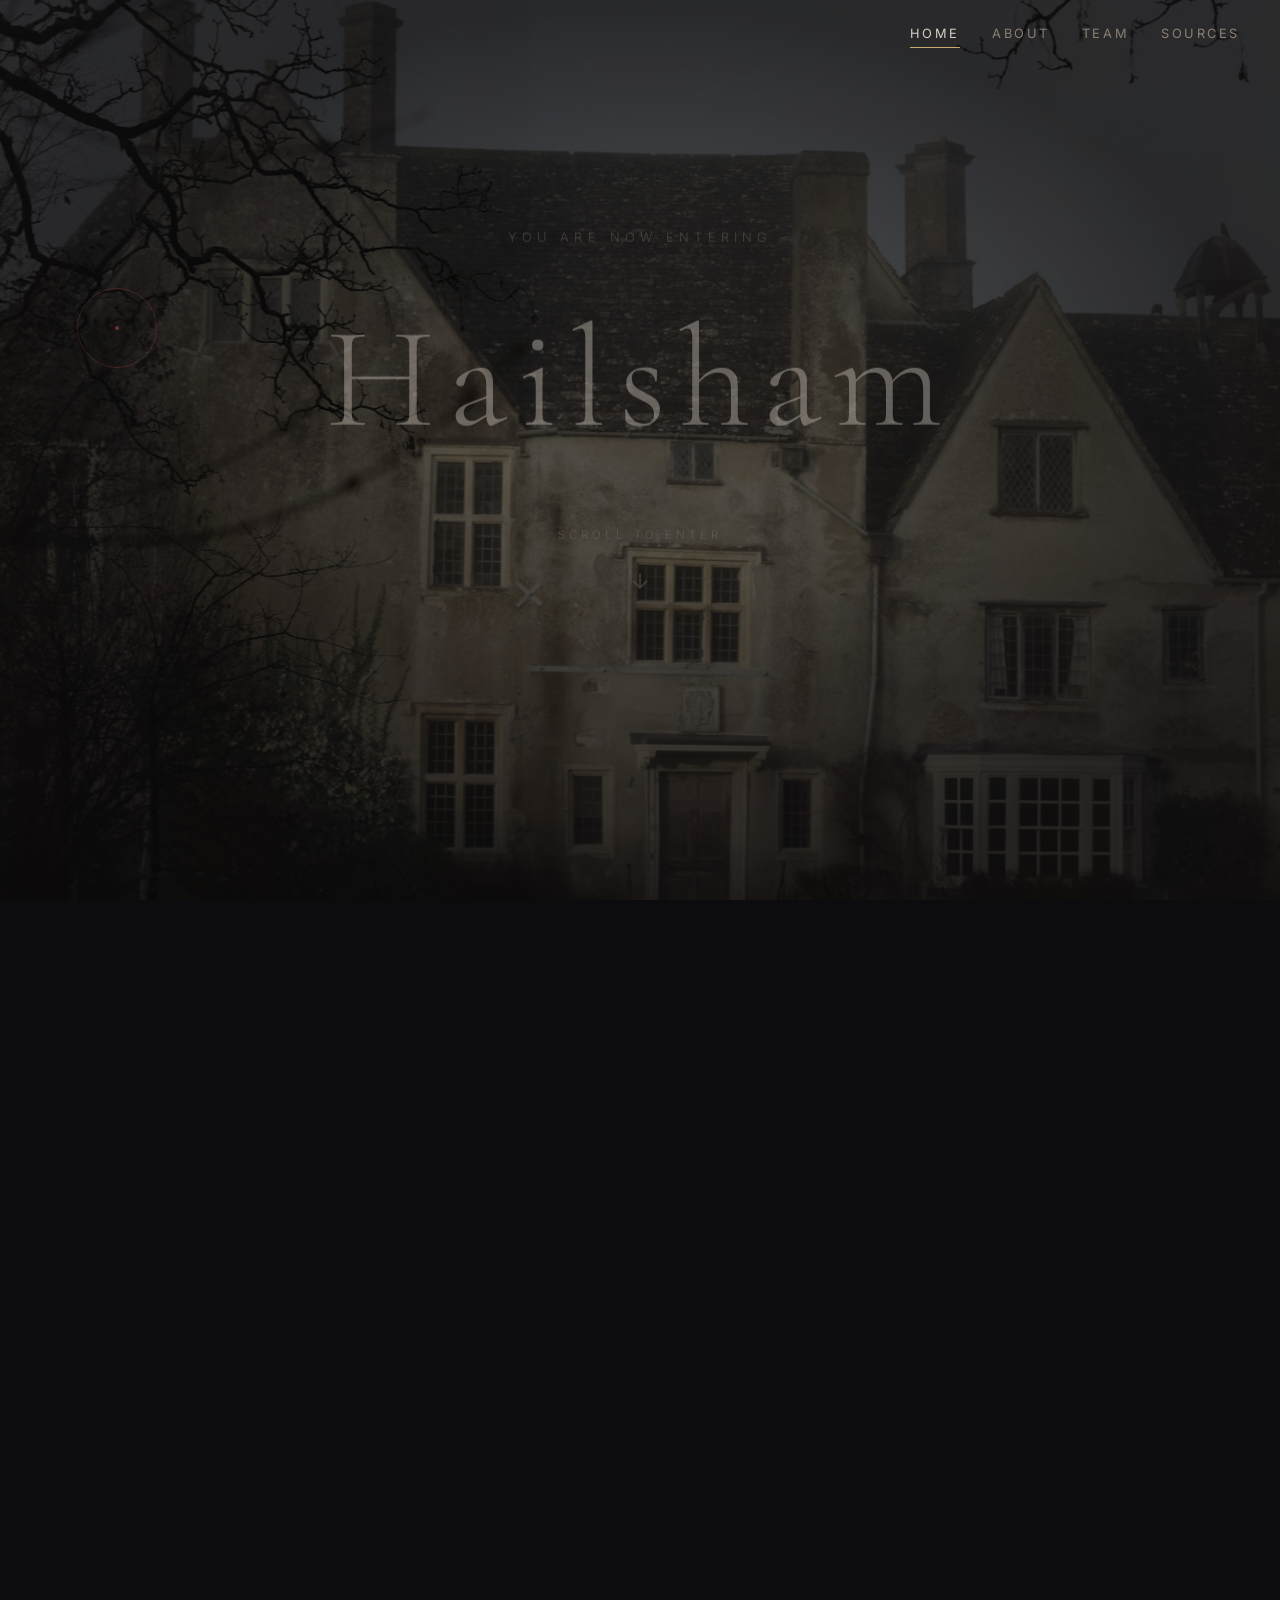
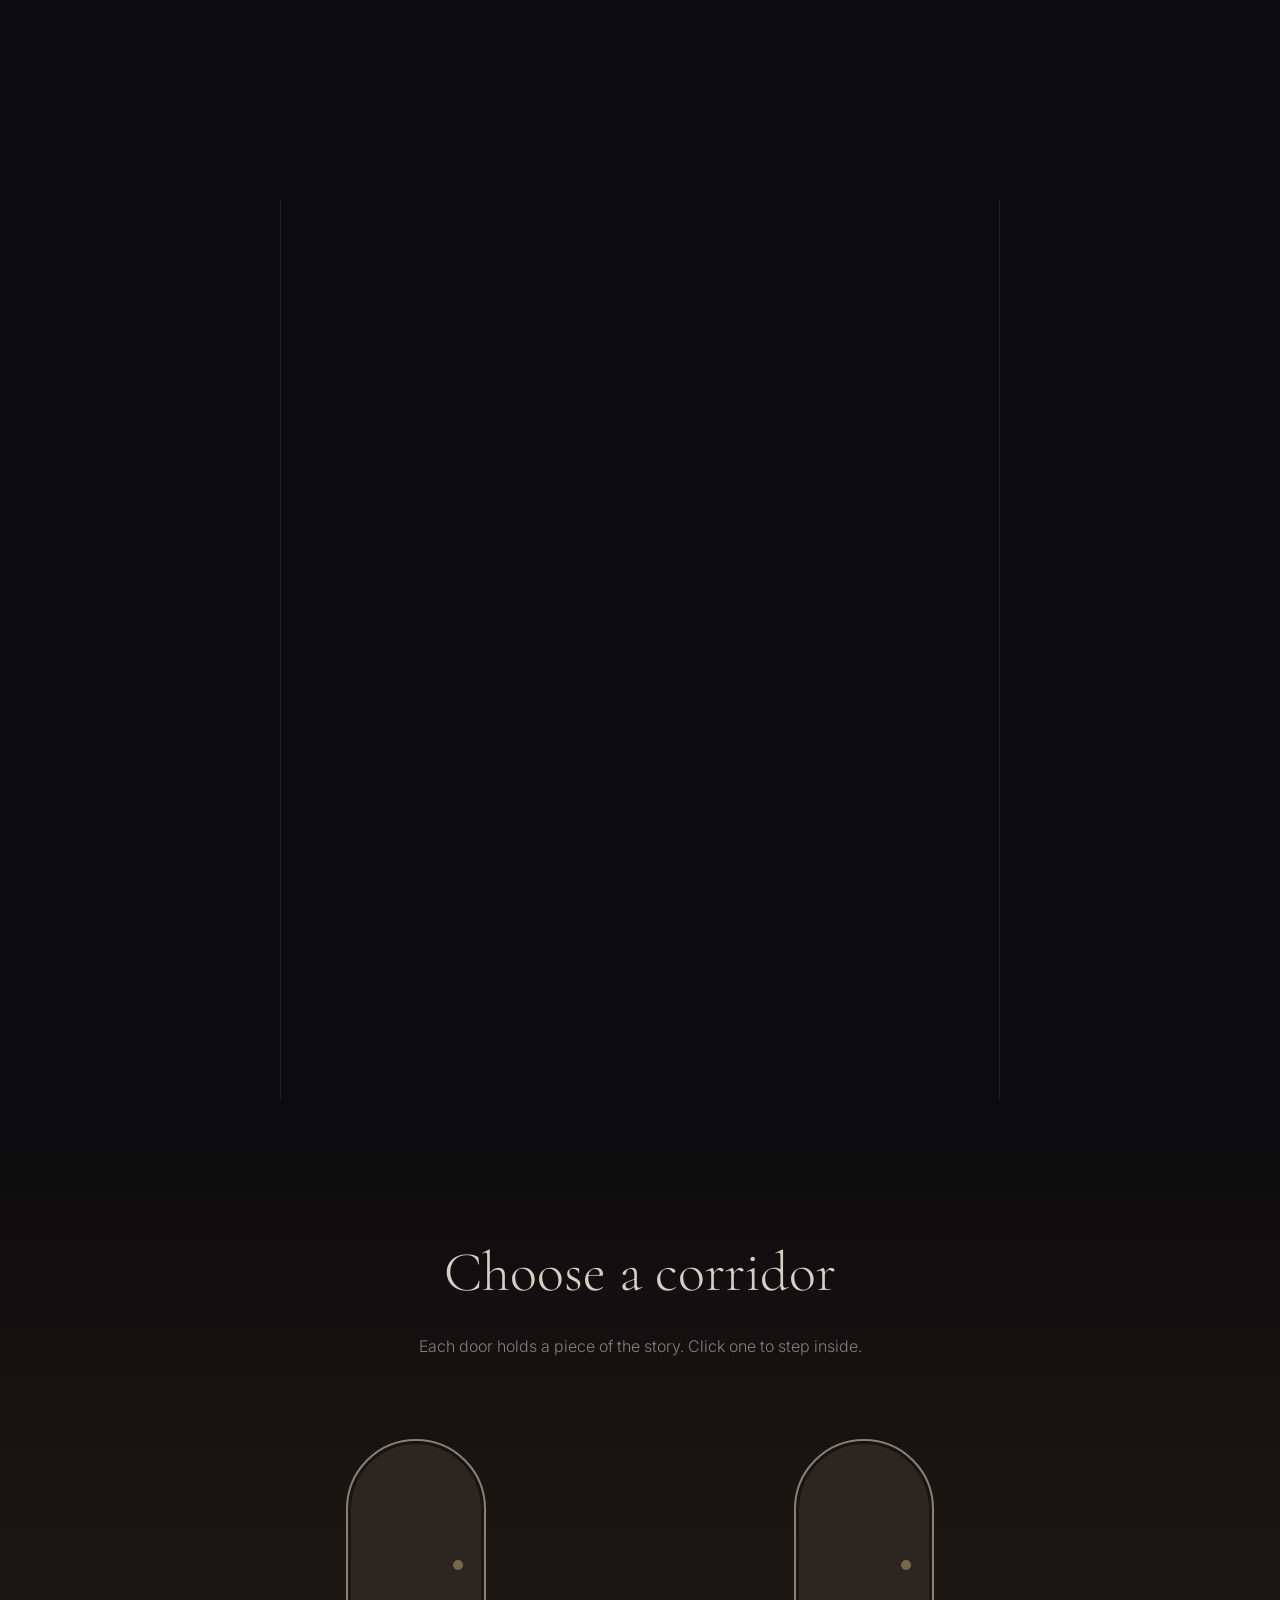
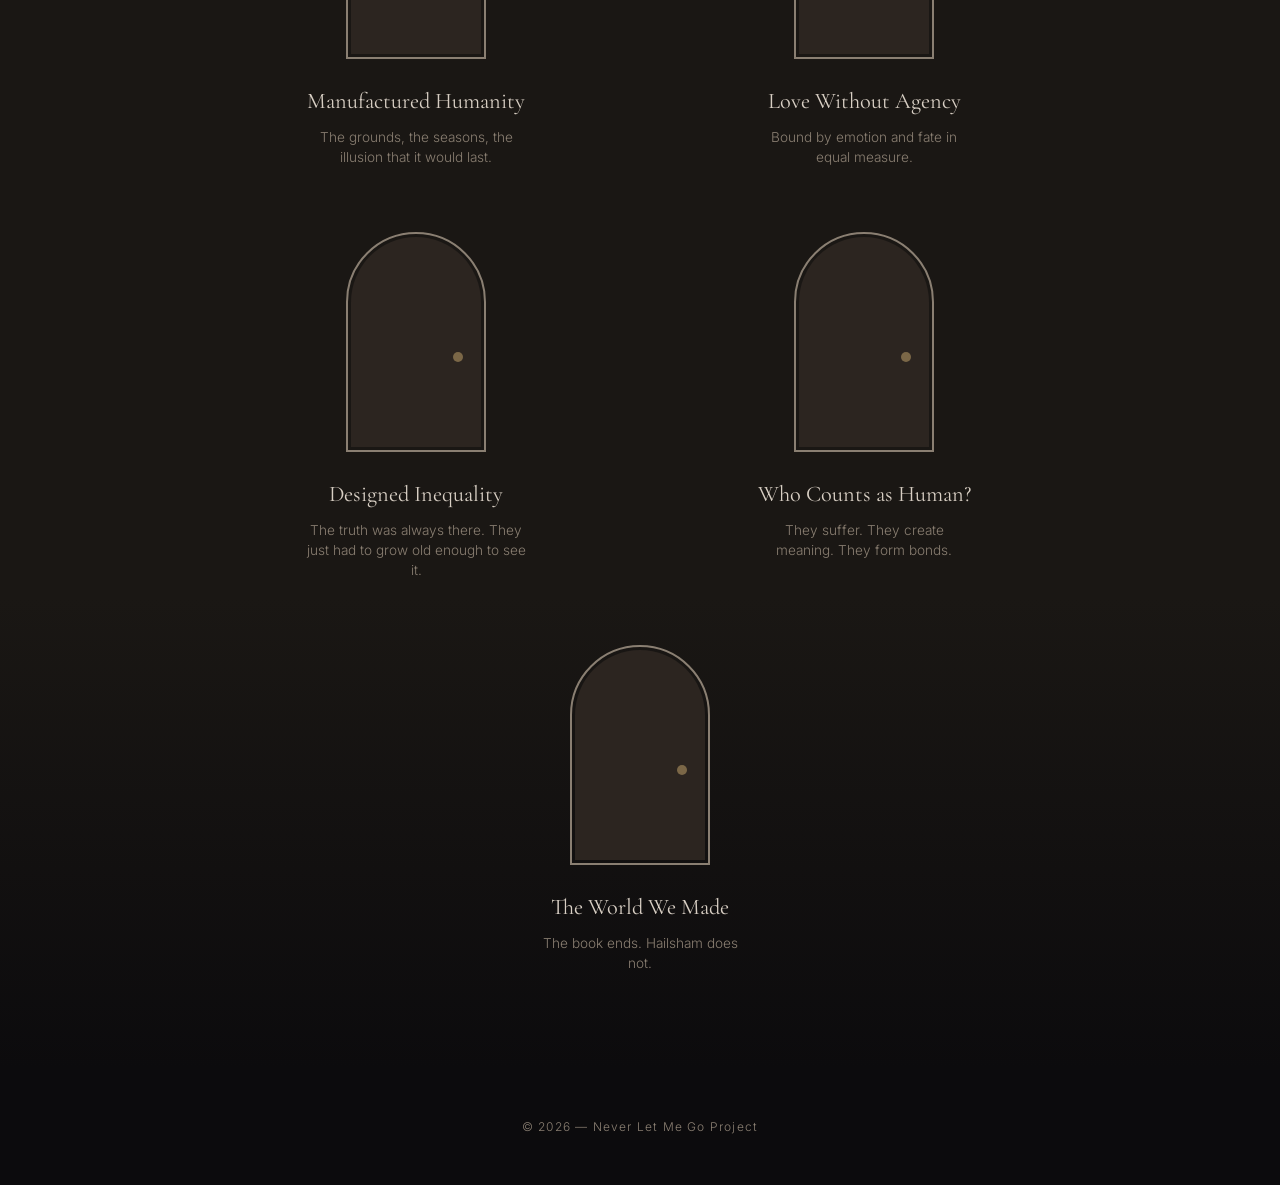
==== commit 2f569a46: "Add fifth door "The World We Made" linking the novel to real systems New room ties the exhibit's fou" ====
--- a/index.html
+++ b/index.html
@@ -129,6 +129,17 @@
         </div>
         <h3 class="door-label">Who Counts as Human?</h3>
         <p class="door-teaser">They suffer. They create meaning. They form bonds.</p>
+      </div>
+
+      <div class="door-card door-card--wide" data-door="world">
+        <div class="door-frame">
+          <div class="door-light"></div>
+          <div class="door-surface">
+            <div class="door-knob"></div>
+          </div>
+        </div>
+        <h3 class="door-label">The World We Made</h3>
+        <p class="door-teaser">The book ends. Hailsham does not.</p>
       </div>
 
     </div>
@@ -204,6 +215,25 @@
         </p>
       </div>
 
+      <div class="room" data-room="world">
+        <h2>The World We Made</h2>
+        <p class="room-body">
+          Hailsham is a story. The pattern behind it is not.
+        </p>
+        <p class="room-body">
+          Right now, poor people in parts of Egypt, Pakistan, and India sell their kidneys to pay off debts. The buyers usually live in richer countries with cleaner hospitals and shorter waiting lists. In the Gulf states, workers from Nepal, Kenya, and the Philippines build towers in dangerous heat while their employers keep their passports, so they cannot leave or change jobs. In the United States, people in prison sew clothes and fight wildfires for cents an hour, and most of them cannot get the same work once they are released. In each case, one group of people is used up, another group benefits, and very few people say anything out loud.
+        </p>
+        <p class="room-body">
+          The four rooms before this one live inside the novel. This one lives outside it. "Manufactured Humanity" showed a school that felt kind while it raised children to be used for their organs. Indigenous boarding schools in Canada and the United States also felt educational while they tried to erase languages, families, and names. "Love Without Agency" showed three friends who could not choose their own lives. Families split up by deportation, and young people told by caste rules who they may marry, know that feeling too. "Designed Inequality" showed a system hiding behind good manners. Real systems today hide behind work contracts, visa papers, hospital forms, and glossy school brochures. "Who Counts as Human?" asked the question that quietly sits under all four.
+        </p>
+        <p class="room-body">
+          Mimi Wong, writing in Electric Literature, reads Ishiguro's clones as a kind of racial metaphor, even though no character is given a race. She points to organ trafficking, commercial surrogacy, and migrant labor as the real Hailshams we already have. The novel lets its readers see the truth slowly, through Kathy's voice. Its real-world versions also show up slowly, kept out of sight by borders, paperwork, and polite language.
+        </p>
+        <p class="room-body">
+          Kathy walked out of Hailsham. The world she walked into is the one you are reading this in.
+        </p>
+      </div>
+
     </div>
   </div>
 
--- a/styles.css
+++ b/styles.css
@@ -489,6 +489,12 @@
 .door-card:nth-child(2) { transition-delay: 0.15s; }
 .door-card:nth-child(3) { transition-delay: 0.30s; }
 .door-card:nth-child(4) { transition-delay: 0.45s; }
+.door-card:nth-child(5) { transition-delay: 0.60s; }
+
+.door-card--wide {
+  grid-column: 1 / -1;
+  justify-self: center;
+}
 
 .door-frame {
   position: relative;
@@ -887,6 +893,48 @@
   margin-bottom: 0;
 }
 
+.about-list {
+  list-style: none;
+  margin: 1.5rem 0 0;
+  padding: 0;
+}
+
+.about-list li {
+  position: relative;
+  padding: 0 0 1.5rem 1.5rem;
+  font-size: 1rem;
+  line-height: 1.9;
+  color: var(--clr-text);
+  border-left: 1px solid rgba(201, 169, 110, 0.25);
+  margin-bottom: 1.25rem;
+}
+
+.about-list li:last-child {
+  margin-bottom: 0;
+}
+
+.about-list li::before {
+  content: "";
+  position: absolute;
+  left: -4px;
+  top: 0.7rem;
+  width: 7px;
+  height: 7px;
+  background: var(--clr-accent);
+  border-radius: 50%;
+  opacity: 0.7;
+}
+
+.about-list strong {
+  display: block;
+  font-family: var(--font-display);
+  font-weight: 400;
+  font-size: 1.15rem;
+  color: var(--clr-accent);
+  margin-bottom: 0.35rem;
+  letter-spacing: 0.02em;
+}
+
 /* ============================================================
    SOURCES PAGE
    ============================================================ */
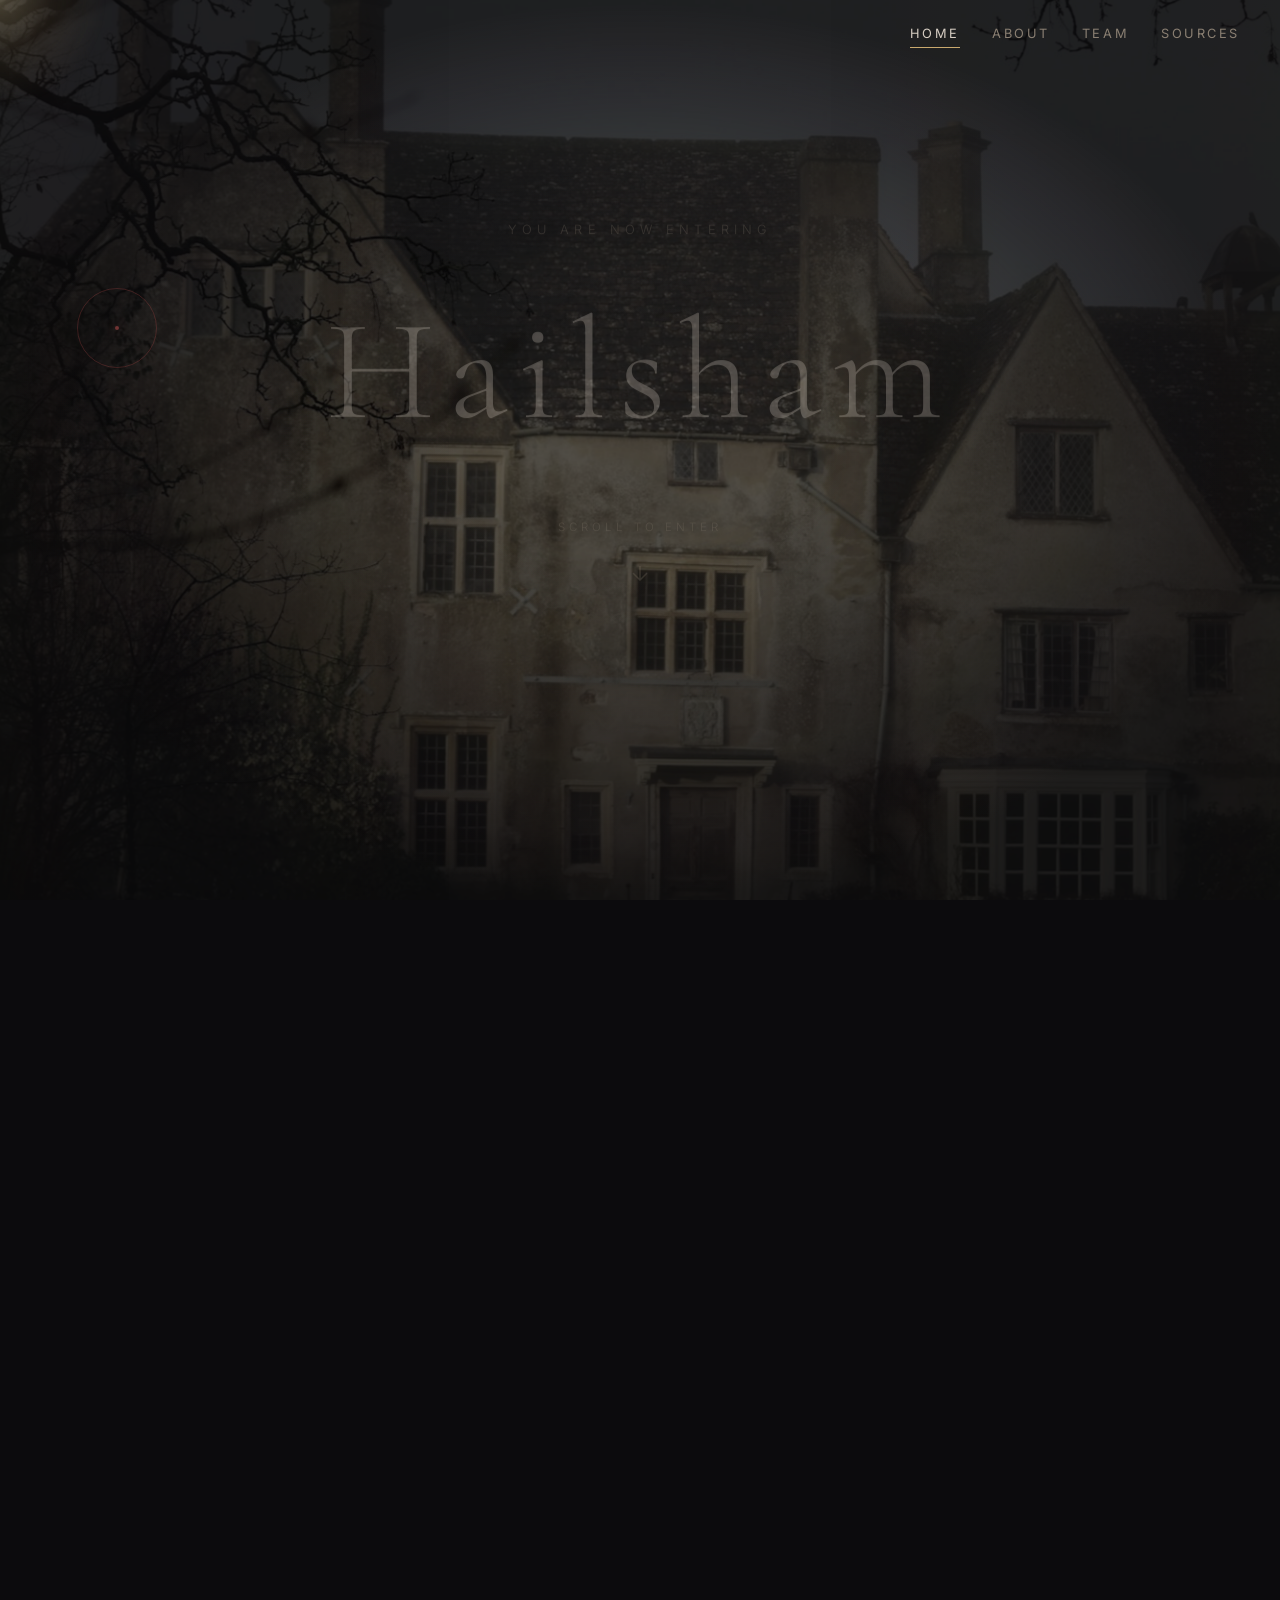
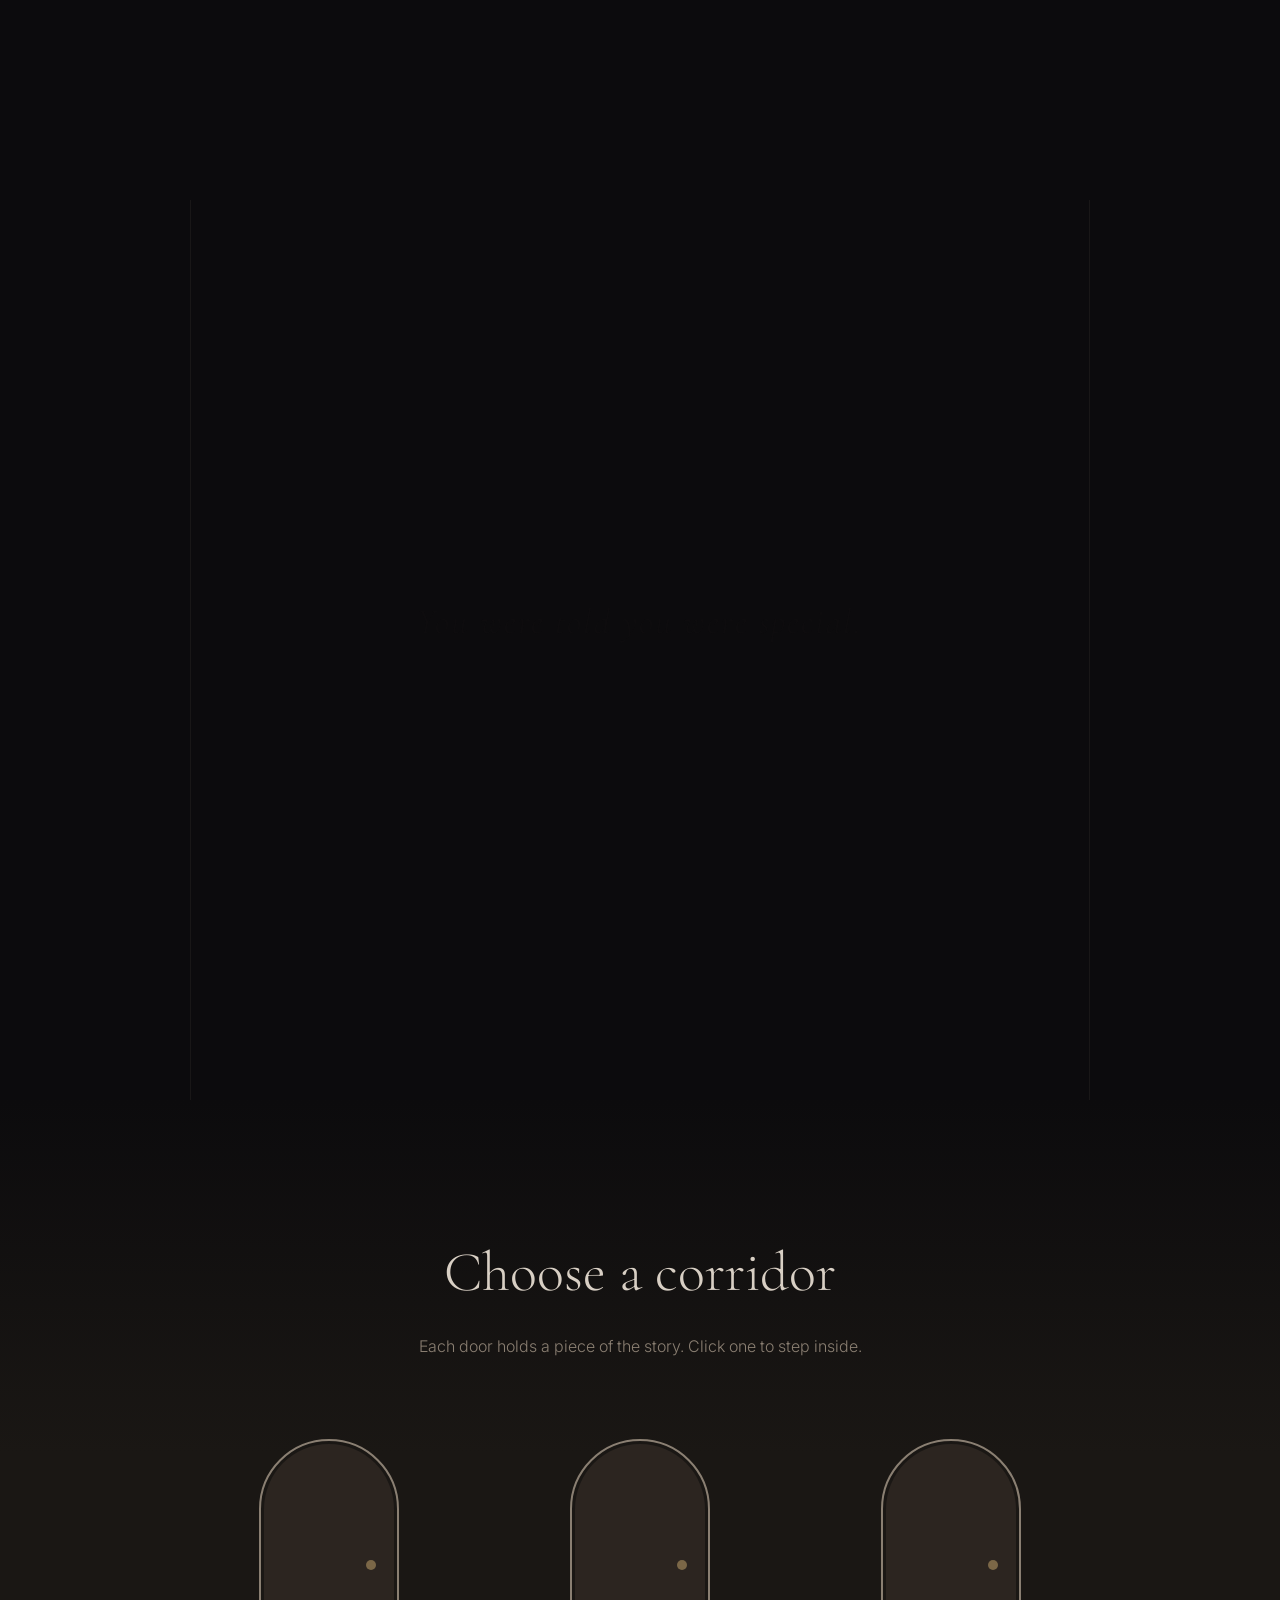
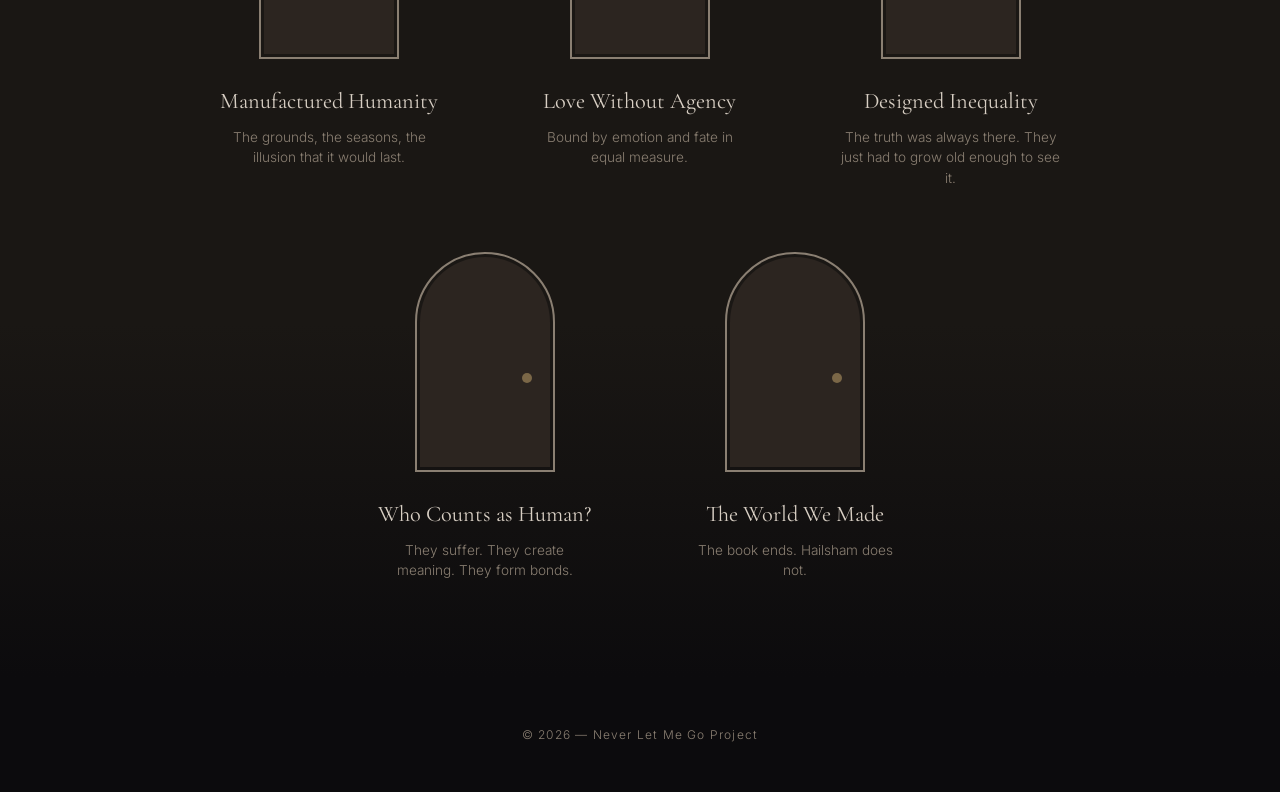
==== commit 9b0ec6e6: "Lay doors out as 3-on-top, 2-on-bottom centered Six-column grid: doors 1-3 span two columns each acr" ====
--- a/index.html
+++ b/index.html
@@ -131,7 +131,7 @@
         <p class="door-teaser">They suffer. They create meaning. They form bonds.</p>
       </div>
 
-      <div class="door-card door-card--wide" data-door="world">
+      <div class="door-card" data-door="world">
         <div class="door-frame">
           <div class="door-light"></div>
           <div class="door-surface">
--- a/styles.css
+++ b/styles.css
@@ -467,11 +467,24 @@
    ============================================================ */
 .doors-container {
   display: grid;
-  grid-template-columns: repeat(2, 1fr);
-  gap: 4rem 6rem;
-  max-width: 800px;
+  grid-template-columns: repeat(6, 1fr);
+  gap: 4rem 2rem;
+  max-width: 900px;
   width: 100%;
+  justify-items: center;
   perspective: 1200px;
+}
+
+.door-card {
+  grid-column: span 2;
+}
+
+.door-card:nth-child(4) {
+  grid-column: 2 / span 2;
+}
+
+.door-card:nth-child(5) {
+  grid-column: 4 / span 2;
 }
 
 .door-card {
@@ -490,11 +503,6 @@
 .door-card:nth-child(3) { transition-delay: 0.30s; }
 .door-card:nth-child(4) { transition-delay: 0.45s; }
 .door-card:nth-child(5) { transition-delay: 0.60s; }
-
-.door-card--wide {
-  grid-column: 1 / -1;
-  justify-self: center;
-}
 
 .door-frame {
   position: relative;
@@ -1311,6 +1319,16 @@
     gap: 2rem;
   }
 
+  .door-card,
+  .door-card:nth-child(4) {
+    grid-column: auto;
+  }
+
+  .door-card:nth-child(5) {
+    grid-column: 1 / -1;
+    justify-self: center;
+  }
+
   .door-frame {
     width: 110px;
     height: 175px;
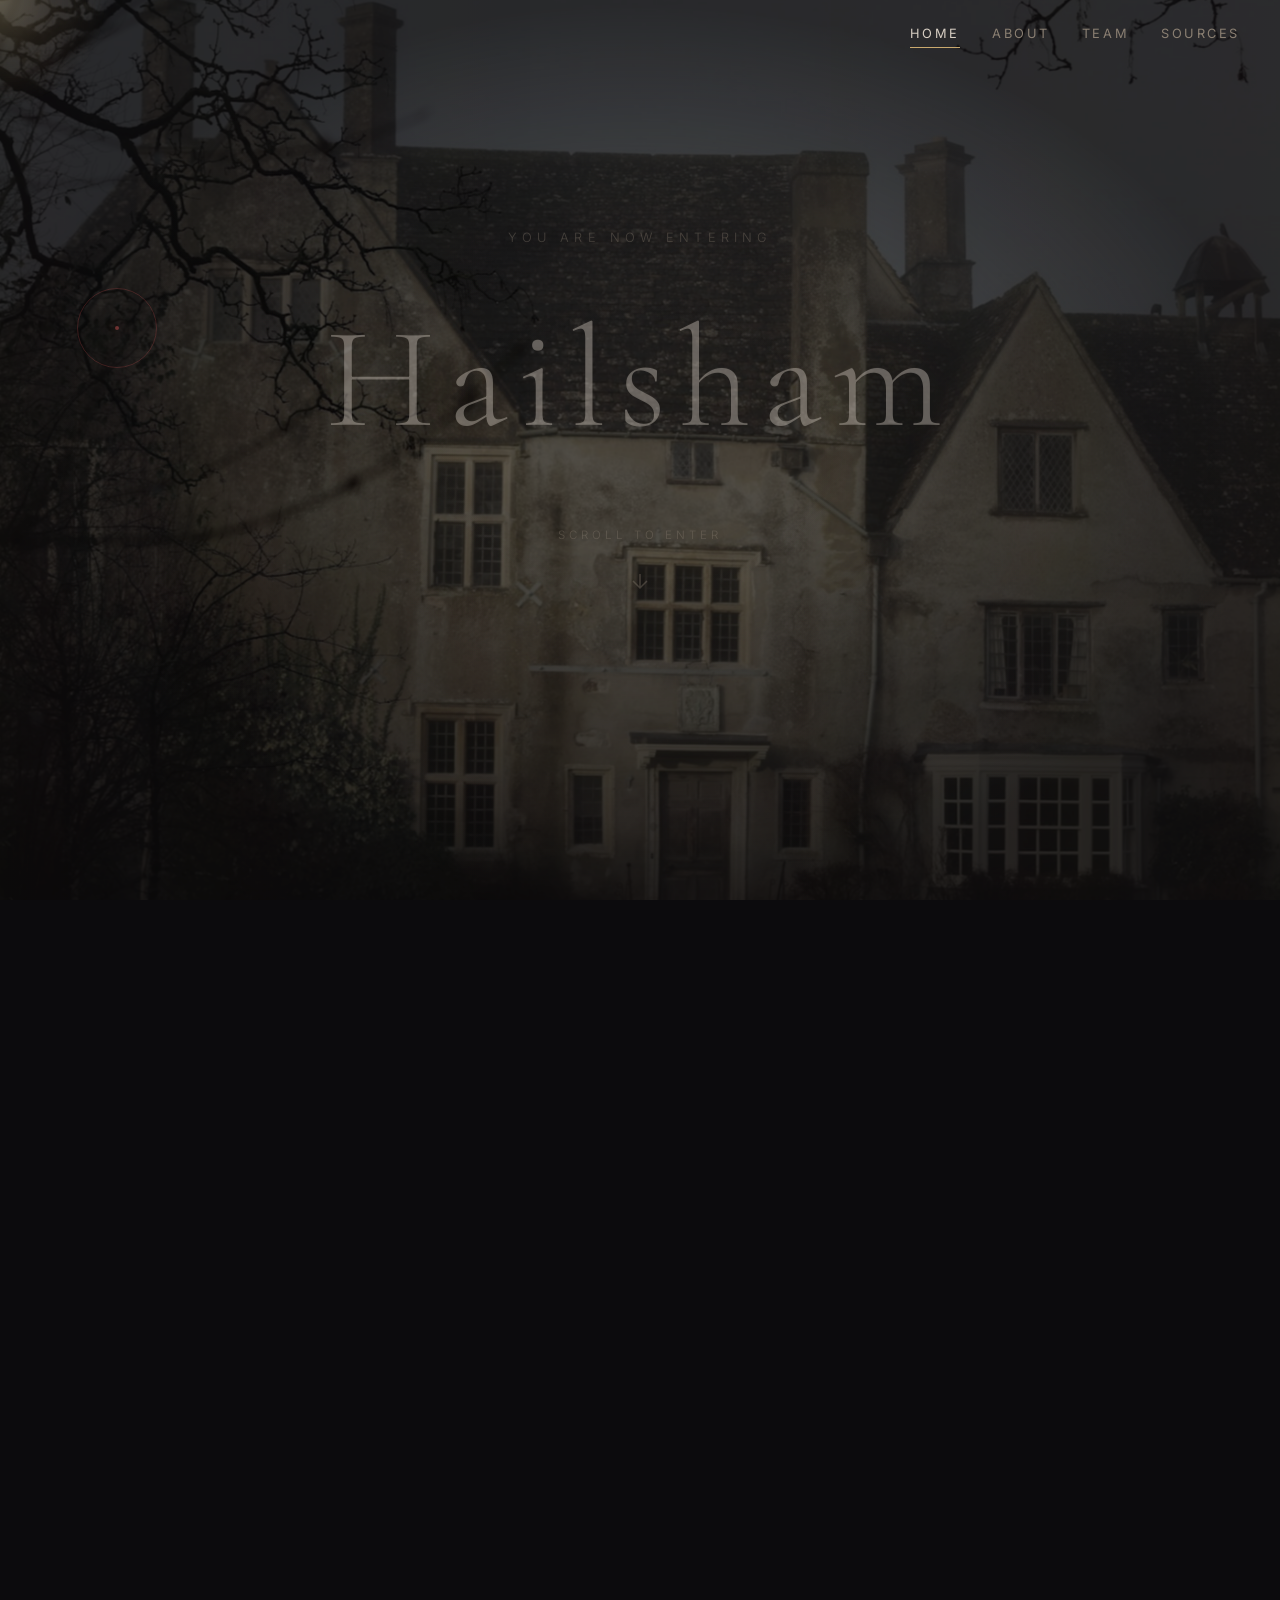
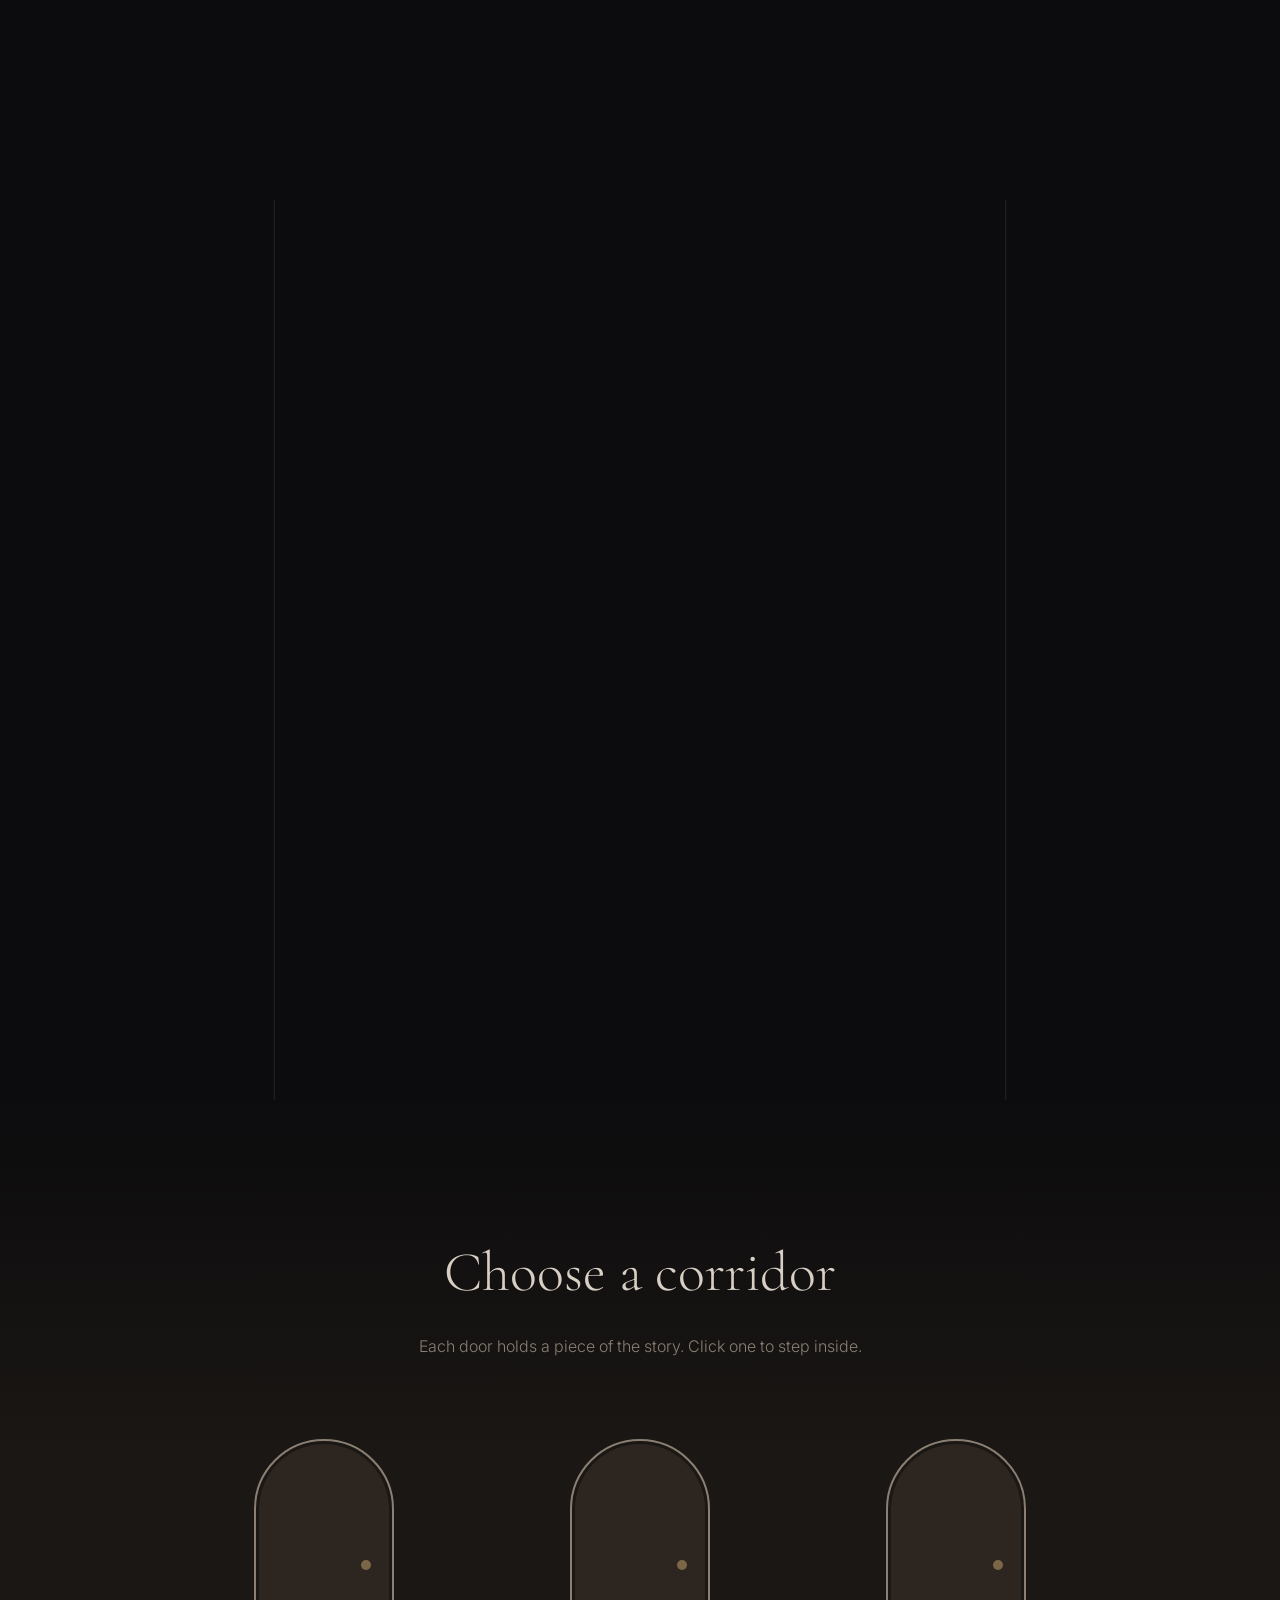
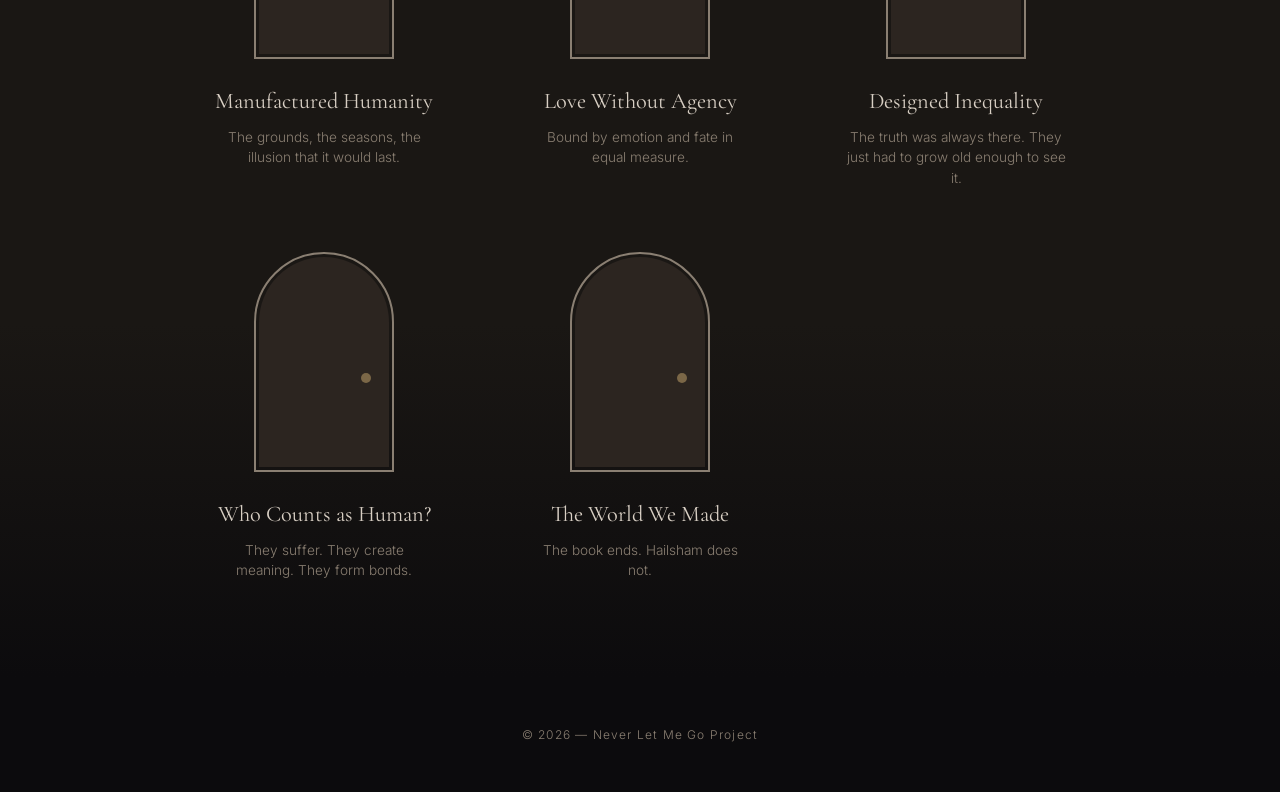
==== commit d62c634d: "Drop opening line from "The World We Made" room" ====
--- a/index.html
+++ b/index.html
@@ -218,9 +218,6 @@
       <div class="room" data-room="world">
         <h2>The World We Made</h2>
         <p class="room-body">
-          Hailsham is a story. The pattern behind it is not.
-        </p>
-        <p class="room-body">
           Right now, poor people in parts of Egypt, Pakistan, and India sell their kidneys to pay off debts. The buyers usually live in richer countries with cleaner hospitals and shorter waiting lists. In the Gulf states, workers from Nepal, Kenya, and the Philippines build towers in dangerous heat while their employers keep their passports, so they cannot leave or change jobs. In the United States, people in prison sew clothes and fight wildfires for cents an hour, and most of them cannot get the same work once they are released. In each case, one group of people is used up, another group benefits, and very few people say anything out loud.
         </p>
         <p class="room-body">
--- a/styles.css
+++ b/styles.css
@@ -467,24 +467,12 @@
    ============================================================ */
 .doors-container {
   display: grid;
-  grid-template-columns: repeat(6, 1fr);
-  gap: 4rem 2rem;
+  grid-template-columns: repeat(3, 1fr);
+  gap: 4rem 3rem;
   max-width: 900px;
   width: 100%;
   justify-items: center;
   perspective: 1200px;
-}
-
-.door-card {
-  grid-column: span 2;
-}
-
-.door-card:nth-child(4) {
-  grid-column: 2 / span 2;
-}
-
-.door-card:nth-child(5) {
-  grid-column: 4 / span 2;
 }
 
 .door-card {
@@ -1319,16 +1307,6 @@
     gap: 2rem;
   }
 
-  .door-card,
-  .door-card:nth-child(4) {
-    grid-column: auto;
-  }
-
-  .door-card:nth-child(5) {
-    grid-column: 1 / -1;
-    justify-self: center;
-  }
-
   .door-frame {
     width: 110px;
     height: 175px;
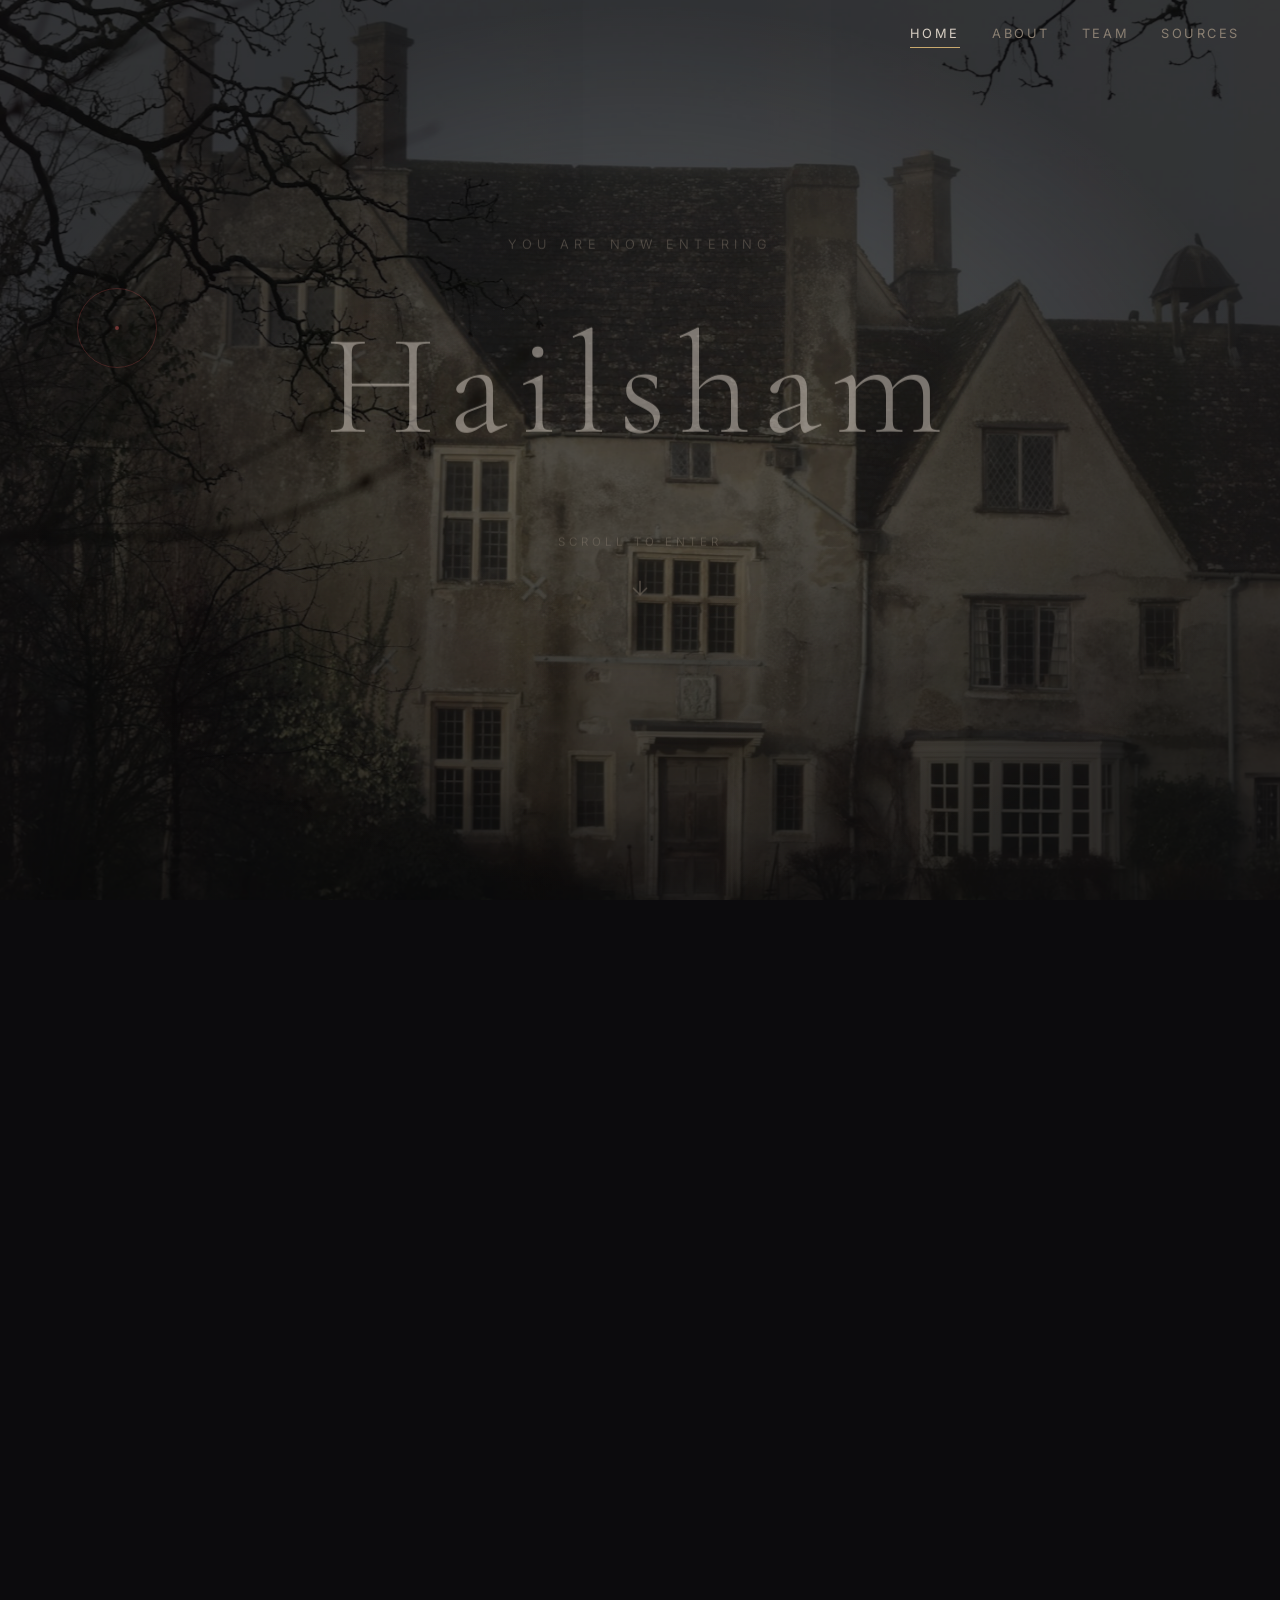
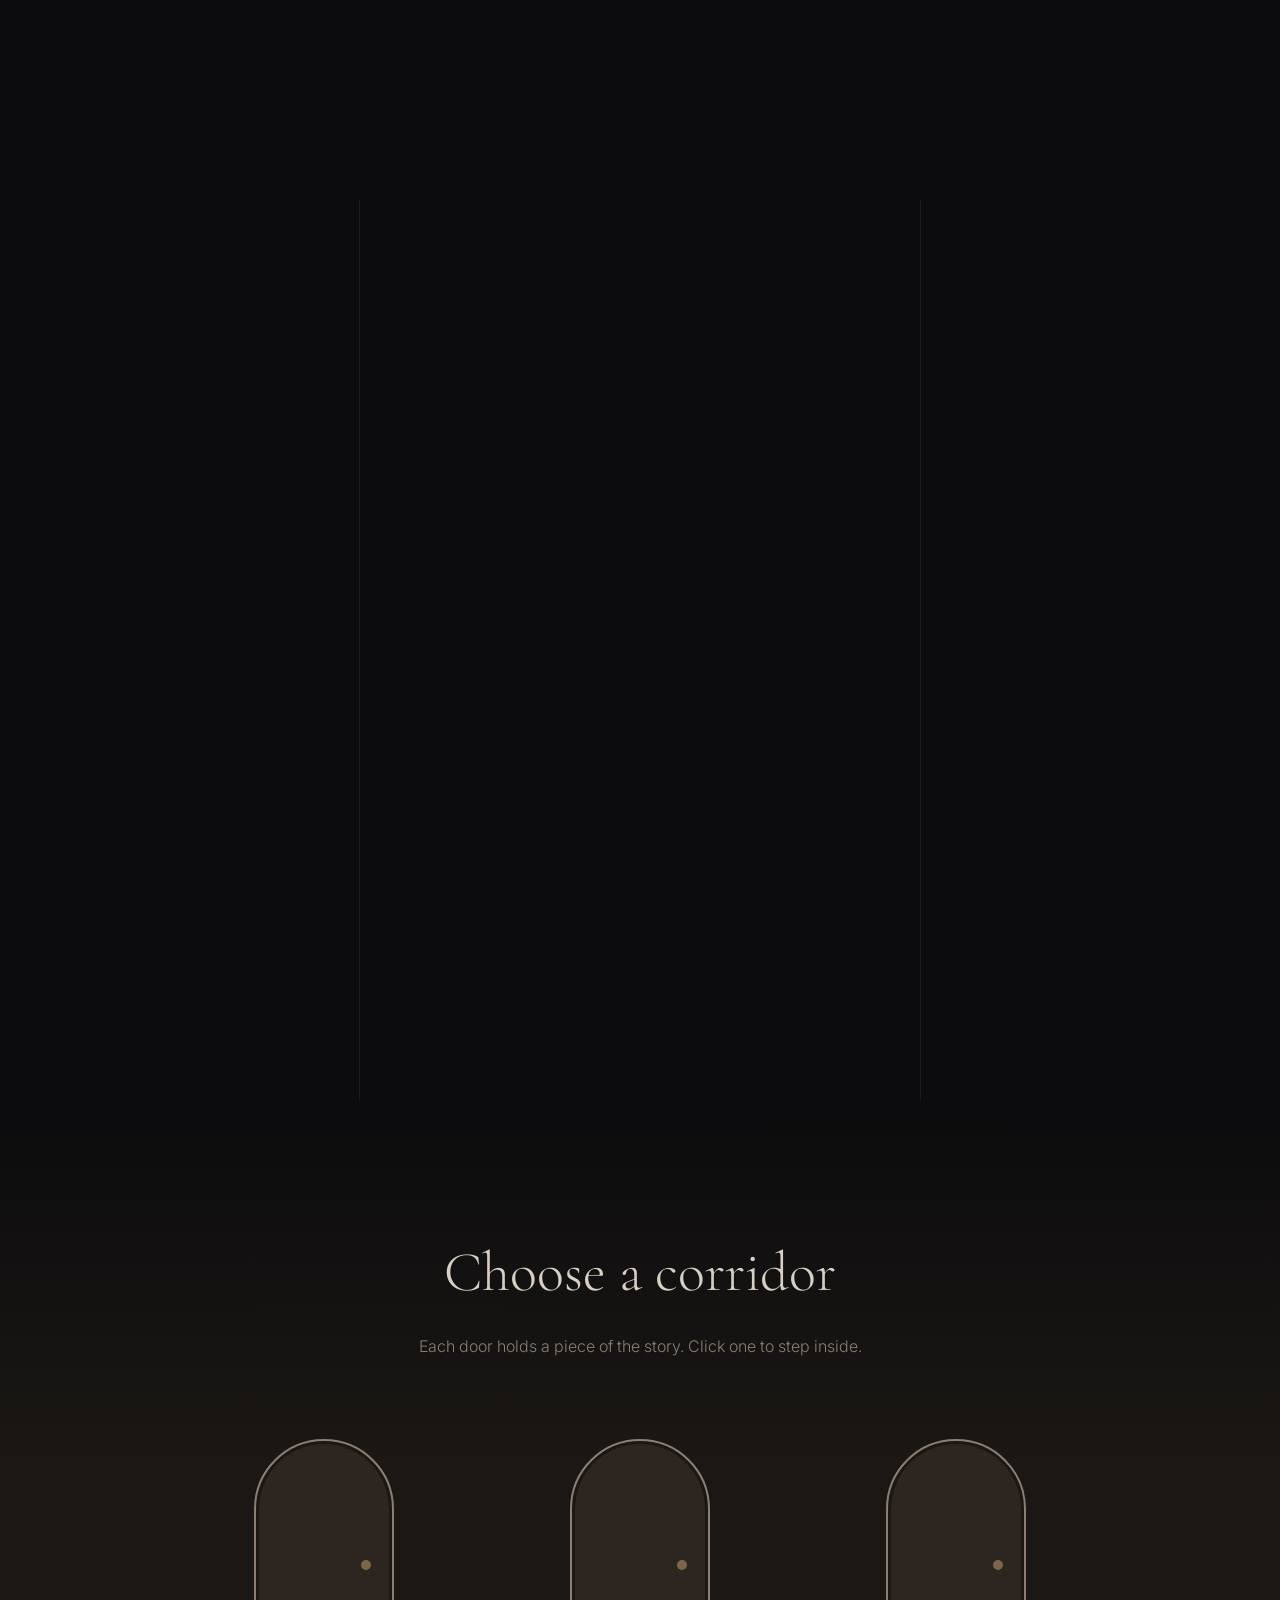
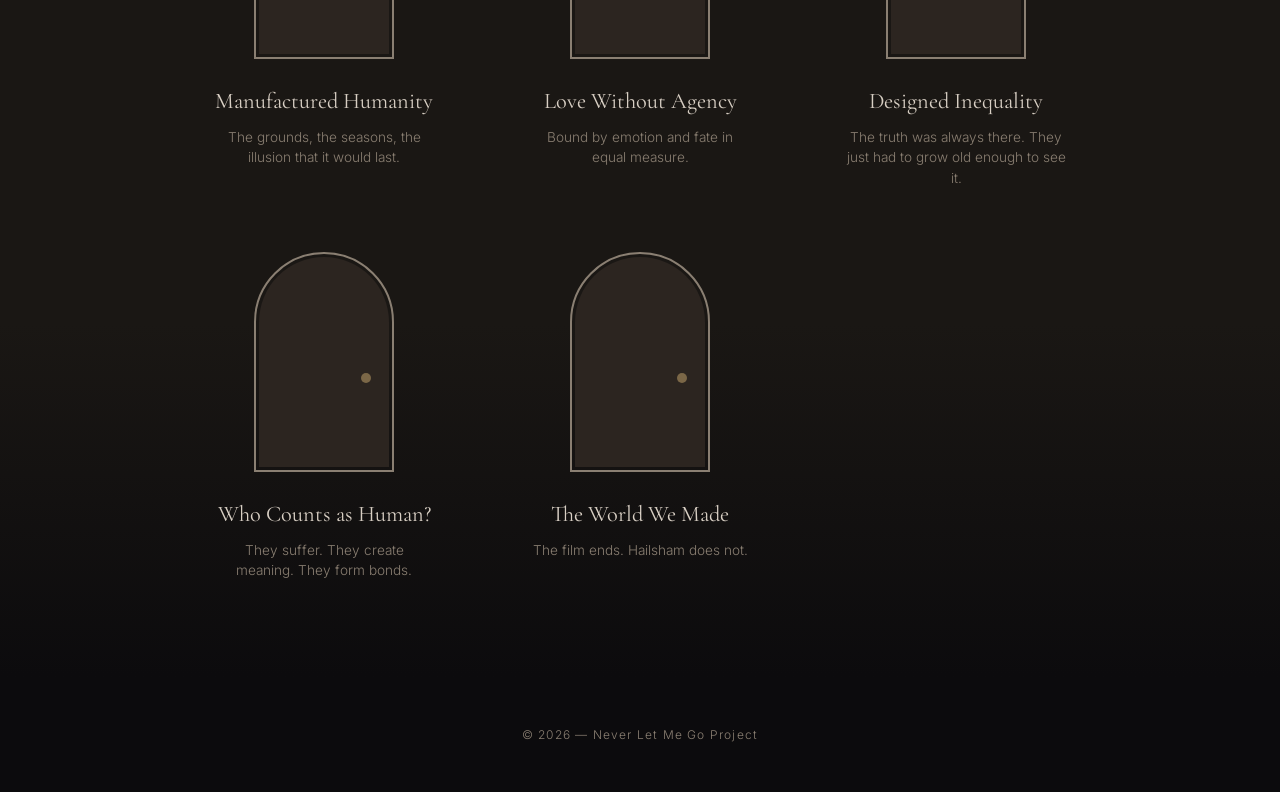
==== commit 2977659c: "Cite the film, not the novel; guide readers through the corridors Manufactured Humanity now opens wi" ====
--- a/index.html
+++ b/index.html
@@ -139,7 +139,7 @@
           </div>
         </div>
         <h3 class="door-label">The World We Made</h3>
-        <p class="door-teaser">The book ends. Hailsham does not.</p>
+        <p class="door-teaser">The film ends. Hailsham does not.</p>
       </div>
 
     </div>
@@ -163,8 +163,9 @@
       <div class="room" data-room="hailsham">
         <h2>Hailsham: Manufactured Humanity</h2>
         <figure class="room-figure">
-          <img src="assets/hailsham-manufactured-humanity.png" alt="Hailsham — the manor across the open grounds, framed by trees" class="room-image" loading="lazy" />
-        </figure>
+          <img src="assets/hailsham-manufactured-humanity.png" alt="Hailsham, the manor across the open grounds, framed by trees" class="room-image" loading="lazy" />
+        </figure>
+        <p class="room-attribution">Paraphrased in Kathy's voice from <em>Never Let Me Go</em> (2010 film, dir. Mark Romanek). Not quoted from the script.</p>
         <p class="room-body">
           Hailsham was supposed to feel like home. In many ways, it did. The wide open grounds, the changing seasons, the rhythm of classes and meals and evenings spent doing nothing. We didn't question it then. Children rarely do. We collected tokens, traded drawings, whispered about the Gallery like it held some great secret about who we were. Maybe it did.
         </p>
@@ -182,10 +183,10 @@
           <img src="assets/love-without-agency.png" alt="Ruth, Kathy, and Tommy on the dunes — quiet, together, apart" class="room-image" loading="lazy" />
         </figure>
         <p class="room-body">
-          At the heart of Never Let Me Go is a love triangle that can't be neatly resolved. Ruth holds onto Tommy tightly, and this creates a wall between him and Kathy. Kathy pushes down her feelings while keeping both friendships alive. In the way she tells the story, you can hear a quiet anger. She knows that Ruth sees Tommy's deeper connection to her and deliberately keeps them apart. Tommy doesn't really notice any of this. Kathy just watches from the side, unable to act on what she feels.
-        </p>
-        <p class="room-body">
-          What makes this so painful is that there's no normal way out. The three of them are tied together not just by feelings but by a shared truth: they are clones, made to donate their organs, with futures already decided for them. This knowledge sits behind every conversation, every argument, every silence. It makes their love triangle both deeply human and completely hopeless. Ruth's need to keep Tommy isn't really about winning. It's about wanting to own something in a life where they own nothing, not even their own bodies. By the time Ruth admits the hurt she's caused, it's too late. Kathy and Tommy only come together after Ruth dies, and even then, the time they lost and the endings closing in on them weigh on everything. Ishiguro seems to say that when people have so little control over their lives, their relationships become more precious and more breakable at the same time. These connections are proof that they matter, even when the world has decided they don't.
+          At the heart of <em>Never Let Me Go</em> is a love triangle that can't be neatly resolved. Ruth holds onto Tommy tightly, and this creates a wall between him and Kathy. Kathy pushes down her feelings while keeping both friendships alive. In the way she tells the story, you can hear a quiet anger. She knows that Ruth sees Tommy's deeper connection to her and deliberately keeps them apart. Tommy doesn't really notice any of this. Kathy just watches from the side, unable to act on what she feels.
+        </p>
+        <p class="room-body">
+          What makes this so painful is that there's no normal way out. The three of them are tied together not just by feelings but by a shared truth: they are clones, made to donate their organs, with futures already decided for them. This knowledge sits behind every conversation, every argument, every silence. It makes their love triangle both deeply human and completely hopeless. Ruth's need to keep Tommy isn't really about winning. It's about wanting to own something in a life where they own nothing, not even their own bodies. By the time Ruth admits the hurt she's caused, it's too late. Kathy and Tommy only come together after Ruth dies, and even then, the time they lost and the endings closing in on them weigh on everything. The film seems to say that when people have so little control over their lives, their relationships become more precious and more breakable at the same time. These connections are proof that they matter, even when the world has decided they don't.
         </p>
       </div>
 
@@ -198,7 +199,7 @@
           Kathy, Tommy, and Ruth spend most of their childhood at Hailsham not knowing the full truth about what they are. They're told they are "special," that they've been given a good education and real opportunities. But the reality is darker than that. They are clones, made for one purpose: to give away their organs until they "complete." The students feel that something is off. They pick up pieces of information from conversations they overhear, from small hints their guardians drop. But they stay mostly sheltered from the full picture until they leave Hailsham. When the truth finally comes, it is both expected and crushing. It confirms what they always suspected but could never quite put into words.
         </p>
         <p class="room-body">
-          What makes this so hard to sit with is not the shock. It's the acceptance. Kathy comes to see that Hailsham was built to make them feel human. The art, the literature, the feeling of having choices. All of it was there precisely because society never planned to treat them as fully human. "Completion" is just a softer word for death. The guardians' kindness was a form of control. Their education was a way to make the unavoidable easier to swallow. By the end of the novel, Kathy understands that the truth was always there, threaded through every part of her life at Hailsham. She just had to get old enough to see it. The truth doesn't change everything. It's the slow, painful recognition that nothing was ever what it seemed.
+          What makes this so hard to sit with is not the shock. It's the acceptance. Kathy comes to see that Hailsham was built to make them feel human. The art, the literature, the feeling of having choices. All of it was there precisely because society never planned to treat them as fully human. "Completion" is just a softer word for death. The guardians' kindness was a form of control. Their education was a way to make the unavoidable easier to swallow. By the end of the film, Kathy understands that the truth was always there, threaded through every part of her life at Hailsham. She just had to get old enough to see it. The truth doesn't change everything. It's the slow, painful recognition that nothing was ever what it seemed.
         </p>
       </div>
 
@@ -208,10 +209,10 @@
           <img src="assets/who-counts-as-human.png" alt="Kathy behind glass watching Tommy on the operating table" class="room-image" loading="lazy" />
         </figure>
         <p class="room-body">
-          The question that haunts Never Let Me Go is whether the clones have souls, and more importantly, whether that even matters. Ishiguro never gives a clear answer. Instead, this uncertainty fills every page. The characters themselves struggle with the question. They look for proof of their humanity through art, music, and emotional connection. Kathy collects songs and artworks that might say something about who she is. This is a desperate attempt to show that she has an inner life, something real that can't be reduced to what her body is for. But the novel suggests that the question itself might miss the point. What matters isn't whether they have souls in some abstract sense. What matters is that they long for one.
-        </p>
-        <p class="room-body">
-          What makes the clones undeniably human is not their DNA or where they came from, but what they feel. They love. They regret. They long for things. They lose people. They suffer. They make meaning out of their lives. They form bonds that go beyond their situation. Tommy's art, Ruth's jealousy, Kathy's quiet loyalty. These are signs of real thought and feeling that you can't just call biology. Ishiguro argues, without ever saying it directly, that being a person isn't decided by how you were made. It's decided by how you feel, think, and connect with others. The quiet tragedy of this novel is that society strips these clones of their humanity not because they lack souls, but because it chooses to look away. The soul isn't something they need to prove they have. It's something the world refuses to let them claim. Their tragedy isn't about existence. It's about morality. They are fully human in every way that counts, but treated as nothing more than spare parts.
+          The question that haunts <em>Never Let Me Go</em> is whether the clones have souls, and more importantly, whether that even matters. The film never gives a clear answer. Instead, this uncertainty runs through every scene. The characters themselves struggle with the question. They look for proof of their humanity through art, music, and emotional connection. Kathy collects songs and artworks that might say something about who she is. This is a desperate attempt to show that she has an inner life, something real that can't be reduced to what her body is for. But the film suggests that the question itself might miss the point. What matters isn't whether they have souls in some abstract sense. What matters is that they long for one.
+        </p>
+        <p class="room-body">
+          What makes the clones undeniably human is not their DNA or where they came from, but what they feel. They love. They regret. They long for things. They lose people. They suffer. They make meaning out of their lives. They form bonds that go beyond their situation. Tommy's art, Ruth's jealousy, Kathy's quiet loyalty. These are signs of real thought and feeling that you can't just call biology. The film argues, without ever saying it directly, that being a person isn't decided by how you were made. It's decided by how you feel, think, and connect with others. The quiet tragedy of this film is that society strips these clones of their humanity not because they lack souls, but because it chooses to look away. The soul isn't something they need to prove they have. It's something the world refuses to let them claim. Their tragedy isn't about existence. It's about morality. They are fully human in every way that counts, but treated as nothing more than spare parts.
         </p>
       </div>
 
@@ -221,10 +222,10 @@
           Right now, poor people in parts of Egypt, Pakistan, and India sell their kidneys to pay off debts. The buyers usually live in richer countries with cleaner hospitals and shorter waiting lists. In the Gulf states, workers from Nepal, Kenya, and the Philippines build towers in dangerous heat while their employers keep their passports, so they cannot leave or change jobs. In the United States, people in prison sew clothes and fight wildfires for cents an hour, and most of them cannot get the same work once they are released. In each case, one group of people is used up, another group benefits, and very few people say anything out loud.
         </p>
         <p class="room-body">
-          The four rooms before this one live inside the novel. This one lives outside it. "Manufactured Humanity" showed a school that felt kind while it raised children to be used for their organs. Indigenous boarding schools in Canada and the United States also felt educational while they tried to erase languages, families, and names. "Love Without Agency" showed three friends who could not choose their own lives. Families split up by deportation, and young people told by caste rules who they may marry, know that feeling too. "Designed Inequality" showed a system hiding behind good manners. Real systems today hide behind work contracts, visa papers, hospital forms, and glossy school brochures. "Who Counts as Human?" asked the question that quietly sits under all four.
-        </p>
-        <p class="room-body">
-          Mimi Wong, writing in Electric Literature, reads Ishiguro's clones as a kind of racial metaphor, even though no character is given a race. She points to organ trafficking, commercial surrogacy, and migrant labor as the real Hailshams we already have. The novel lets its readers see the truth slowly, through Kathy's voice. Its real-world versions also show up slowly, kept out of sight by borders, paperwork, and polite language.
+          The four rooms before this one live inside the film. This one lives outside it. "Manufactured Humanity" showed a school that felt kind while it raised children to be used for their organs. Indigenous boarding schools in Canada and the United States also felt educational while they tried to erase languages, families, and names. "Love Without Agency" showed three friends who could not choose their own lives. Families split up by deportation, and young people told by caste rules who they may marry, know that feeling too. "Designed Inequality" showed a system hiding behind good manners. Real systems today hide behind work contracts, visa papers, hospital forms, and glossy school brochures. "Who Counts as Human?" asked the question that quietly sits under all four.
+        </p>
+        <p class="room-body">
+          Mimi Wong, writing in Electric Literature, reads the clones in <em>Never Let Me Go</em> as a kind of racial metaphor, even though no character is given a race. She points to organ trafficking, commercial surrogacy, and migrant labor as the real Hailshams we already have. The film reveals its truth slowly, through Kathy's voice. Its real-world versions also show up slowly, kept out of sight by borders, paperwork, and polite language.
         </p>
         <p class="room-body">
           Kathy walked out of Hailsham. The world she walked into is the one you are reading this in.
--- a/styles.css
+++ b/styles.css
@@ -751,6 +751,19 @@
   margin-bottom: 1.5rem;
 }
 
+.room-attribution {
+  font-size: 0.8rem;
+  line-height: 1.6;
+  color: var(--clr-text-muted);
+  font-style: italic;
+  margin: -0.5rem 0 2rem;
+  letter-spacing: 0.02em;
+}
+
+.room-attribution em {
+  font-style: normal;
+}
+
 .room-figure {
   margin: 0 0 2rem;
   border-radius: 4px;
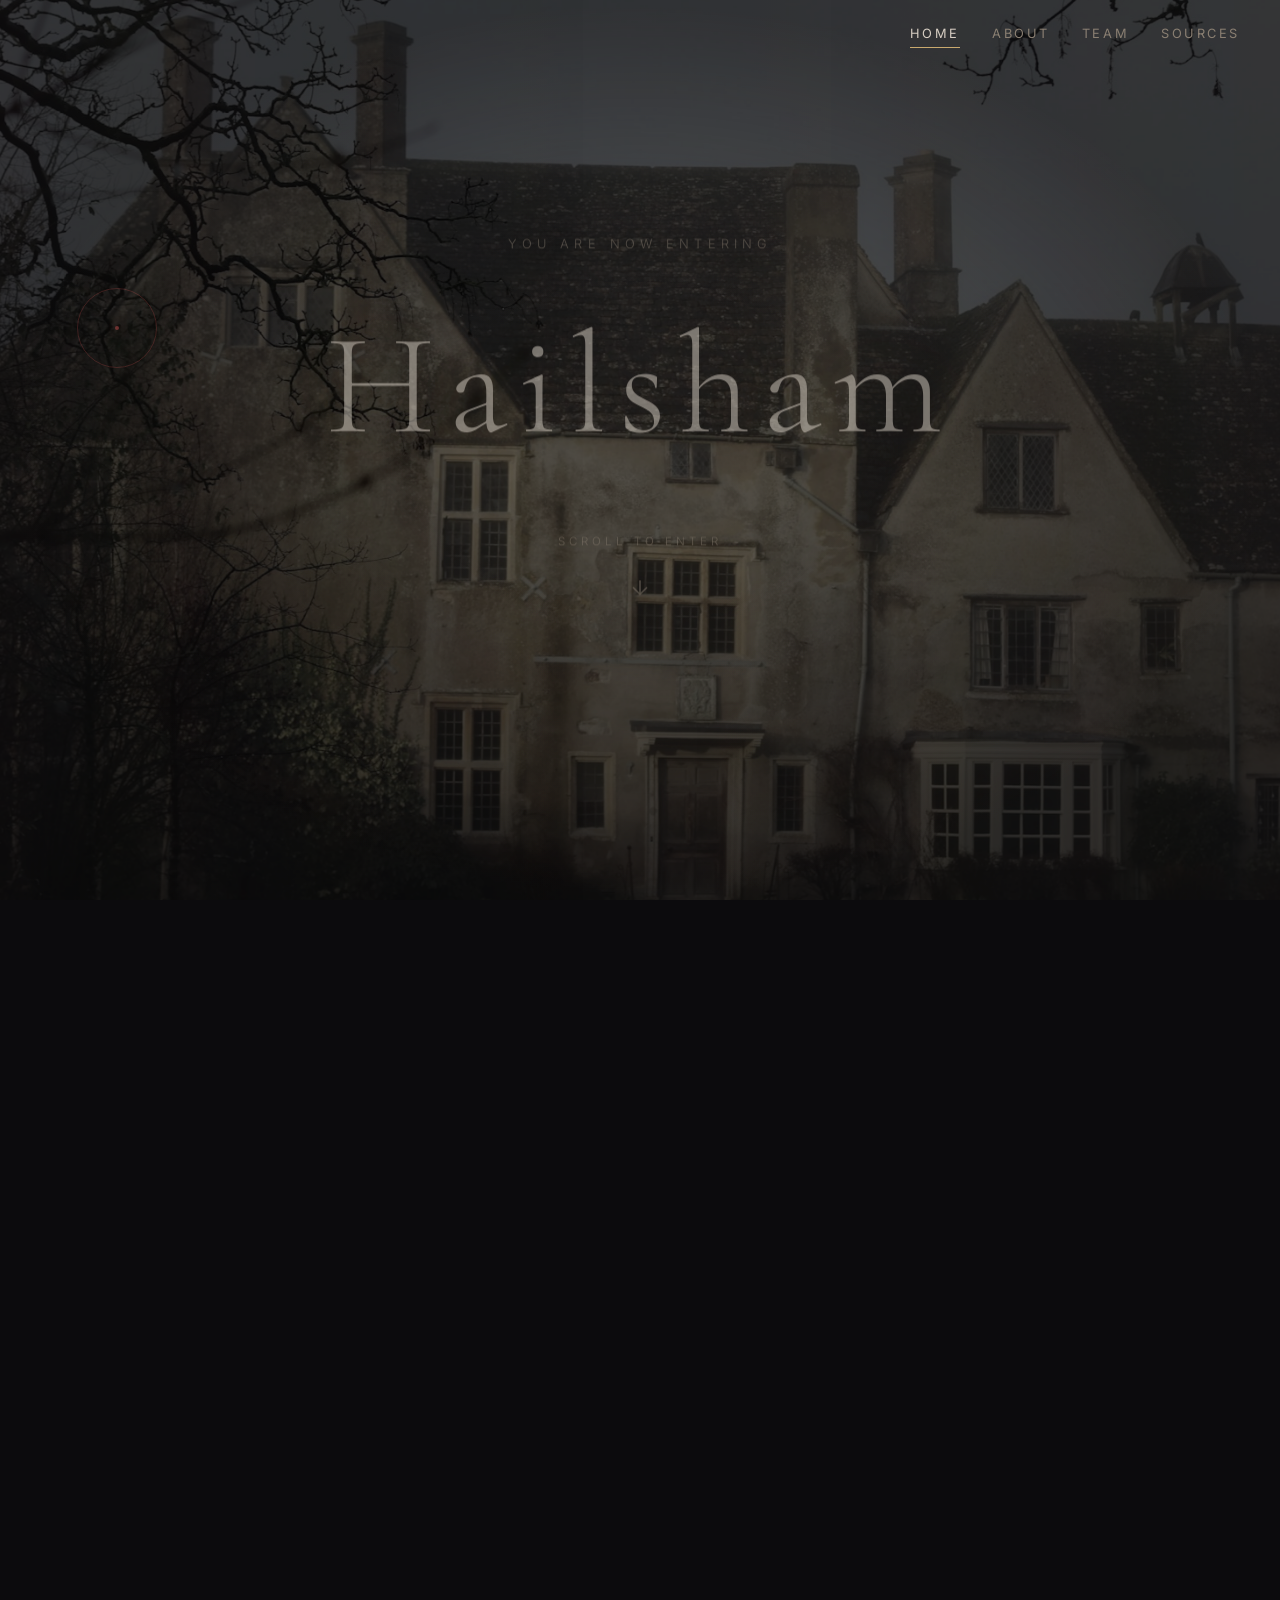
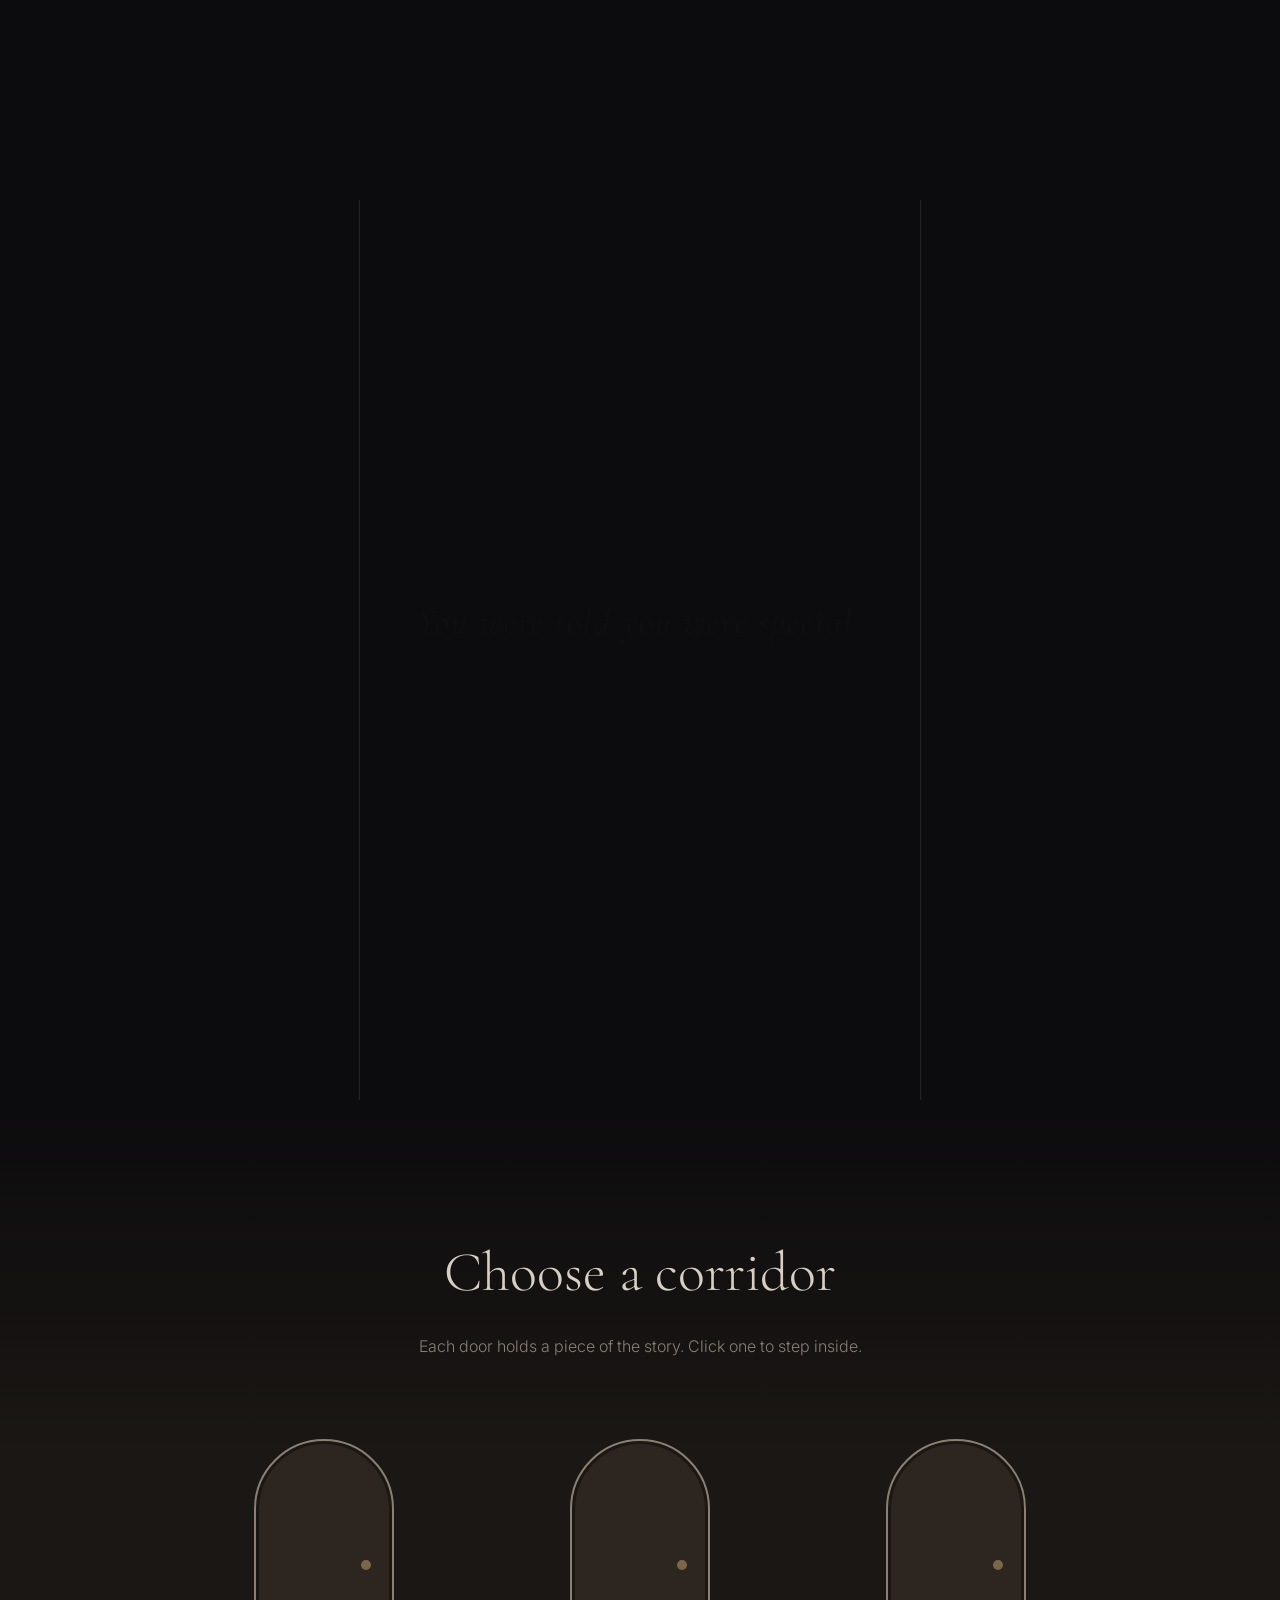
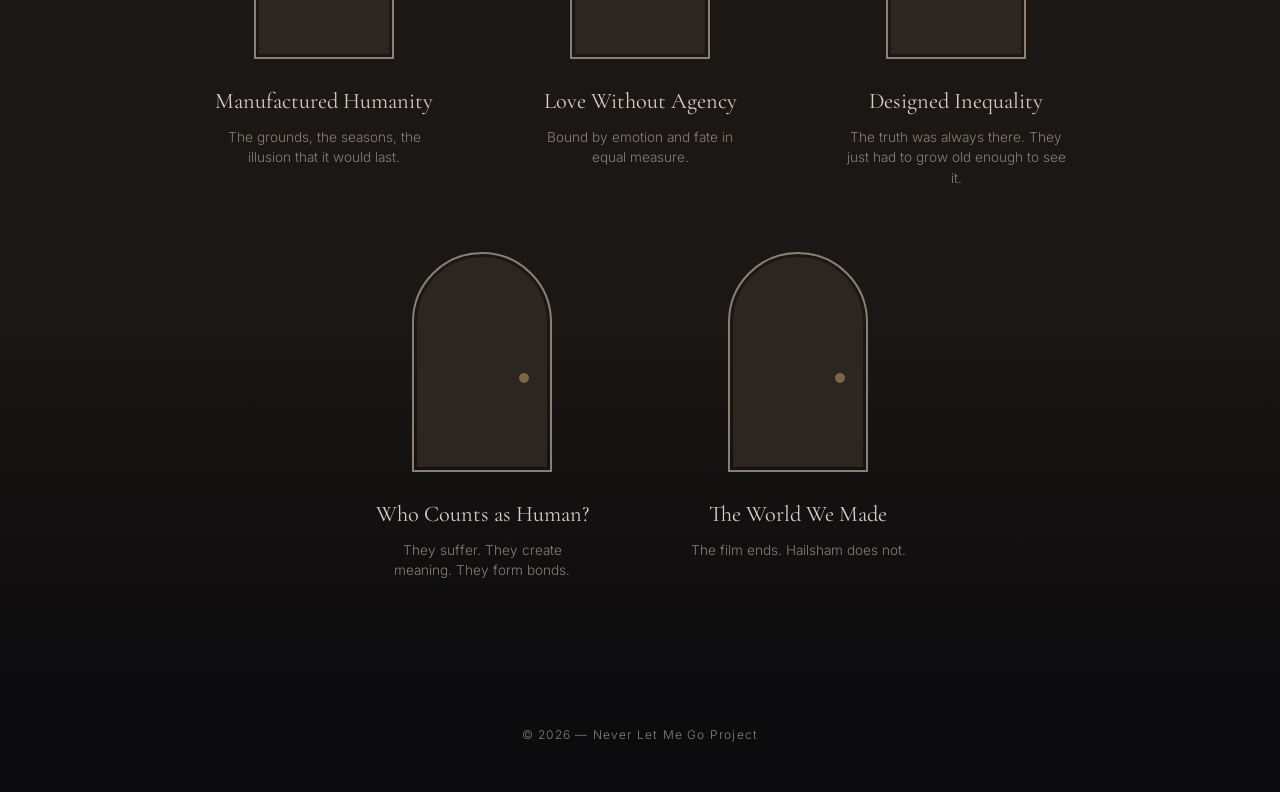
==== commit 8ed74315: "Drop em dash from browser tab titles Replaced the em dash separator in every <title> with a colon so" ====
--- a/index.html
+++ b/index.html
@@ -3,7 +3,7 @@
 <head>
   <meta charset="UTF-8" />
   <meta name="viewport" content="width=device-width, initial-scale=1.0" />
-  <title>Never Let Me Go — Hailsham</title>
+  <title>Never Let Me Go: Hailsham</title>
   <link rel="stylesheet" href="styles.css" />
   <link rel="preconnect" href="https://fonts.googleapis.com" />
   <link rel="preconnect" href="https://fonts.gstatic.com" crossorigin />
--- a/styles.css
+++ b/styles.css
@@ -467,12 +467,24 @@
    ============================================================ */
 .doors-container {
   display: grid;
-  grid-template-columns: repeat(3, 1fr);
+  grid-template-columns: repeat(6, 1fr);
   gap: 4rem 3rem;
   max-width: 900px;
   width: 100%;
   justify-items: center;
   perspective: 1200px;
+}
+
+.door-card {
+  grid-column: span 2;
+}
+
+.door-card:nth-child(4) {
+  grid-column: 2 / span 2;
+}
+
+.door-card:nth-child(5) {
+  grid-column: 4 / span 2;
 }
 
 .door-card {
@@ -1320,6 +1332,16 @@
     gap: 2rem;
   }
 
+  .door-card,
+  .door-card:nth-child(4) {
+    grid-column: auto;
+  }
+
+  .door-card:nth-child(5) {
+    grid-column: 1 / -1;
+    justify-self: center;
+  }
+
   .door-frame {
     width: 110px;
     height: 175px;
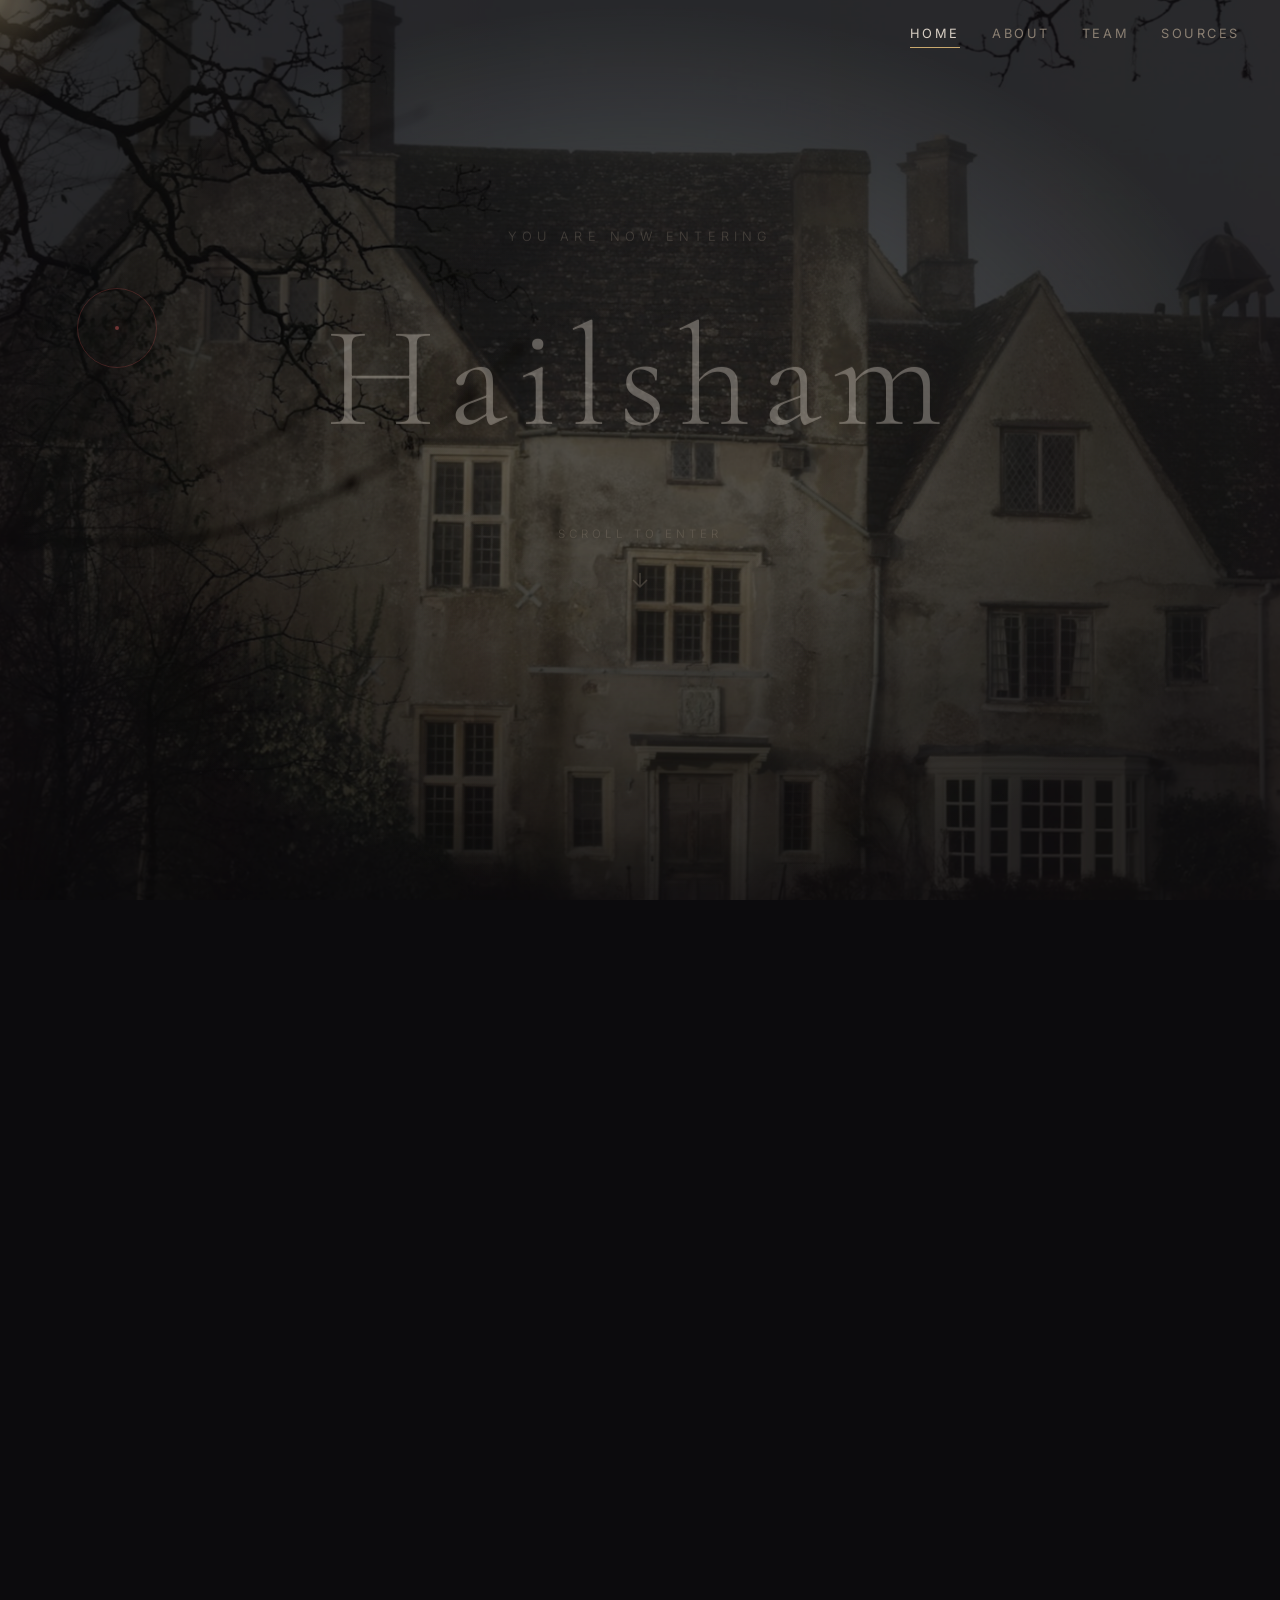
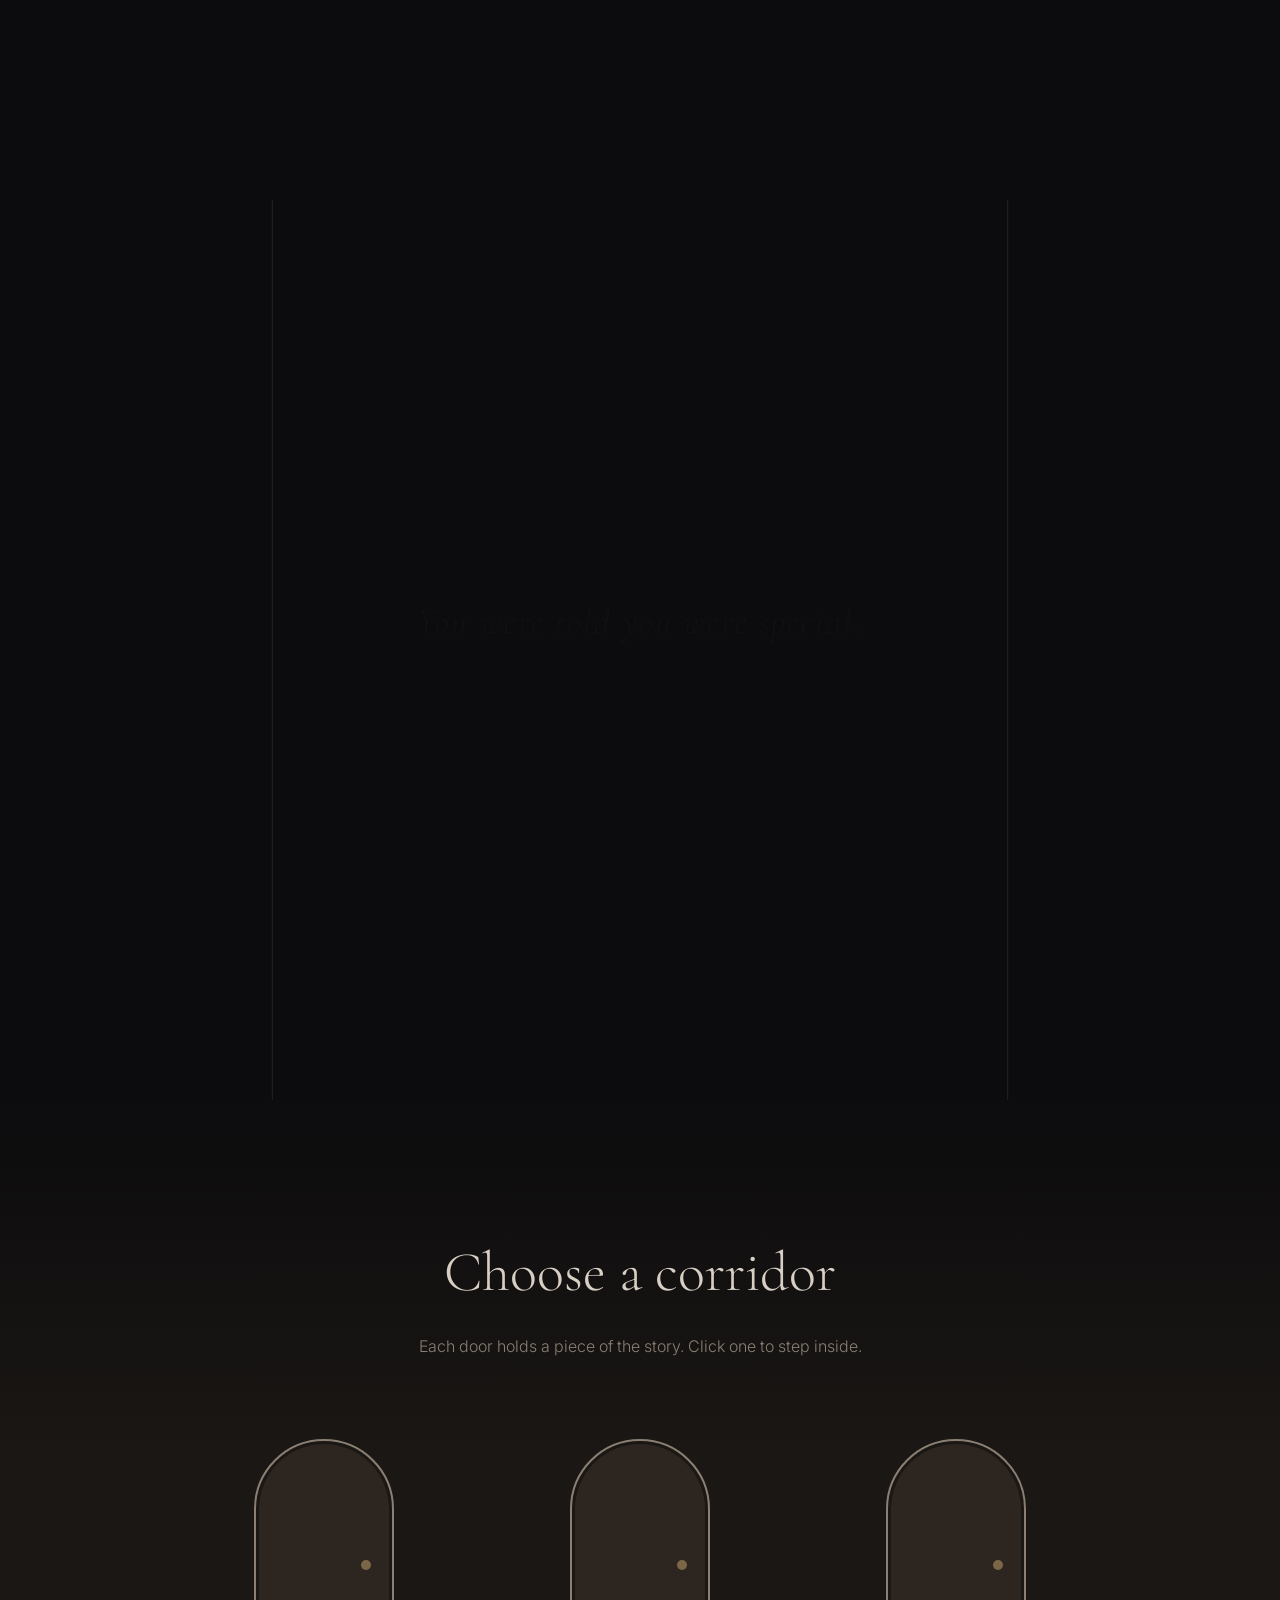
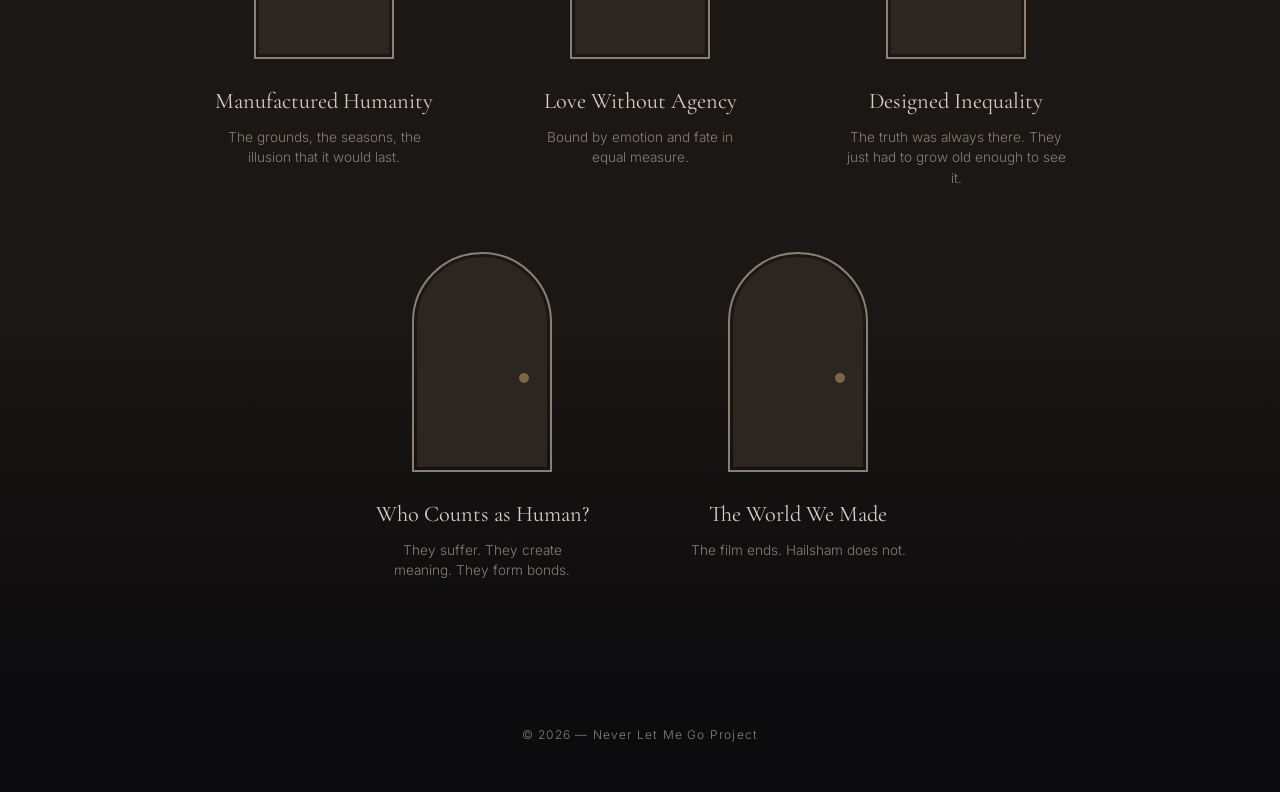
==== commit 528e2d23: "Add chain-link fence image to "The World We Made" room Placed a black-and-white chain-link fence pho" ====
--- a/index.html
+++ b/index.html
@@ -218,6 +218,10 @@
 
       <div class="room" data-room="world">
         <h2>The World We Made</h2>
+        <figure class="room-figure">
+          <img src="assets/world-we-made.jpg" alt="A black-and-white chain-link fence enclosing an empty yard, the wire pattern receding into shadow" class="room-image" loading="lazy" />
+          <figcaption class="room-figcaption">Photo by Christian GAFENESCH on Unsplash.</figcaption>
+        </figure>
         <p class="room-body">
           Right now, poor people in parts of Egypt, Pakistan, and India sell their kidneys to pay off debts. The buyers usually live in richer countries with cleaner hospitals and shorter waiting lists. In the Gulf states, workers from Nepal, Kenya, and the Philippines build towers in dangerous heat while their employers keep their passports, so they cannot leave or change jobs. In the United States, people in prison sew clothes and fight wildfires for cents an hour, and most of them cannot get the same work once they are released. In each case, one group of people is used up, another group benefits, and very few people say anything out loud.
         </p>
--- a/styles.css
+++ b/styles.css
@@ -791,6 +791,16 @@
   vertical-align: middle;
 }
 
+.room-figcaption {
+  font-size: 0.75rem;
+  color: var(--clr-text-muted);
+  letter-spacing: 0.04em;
+  text-align: right;
+  padding: 0.6rem 0.8rem;
+  background: rgba(0, 0, 0, 0.35);
+  font-style: italic;
+}
+
 /* ============================================================
    SITE NAV
    ============================================================ */
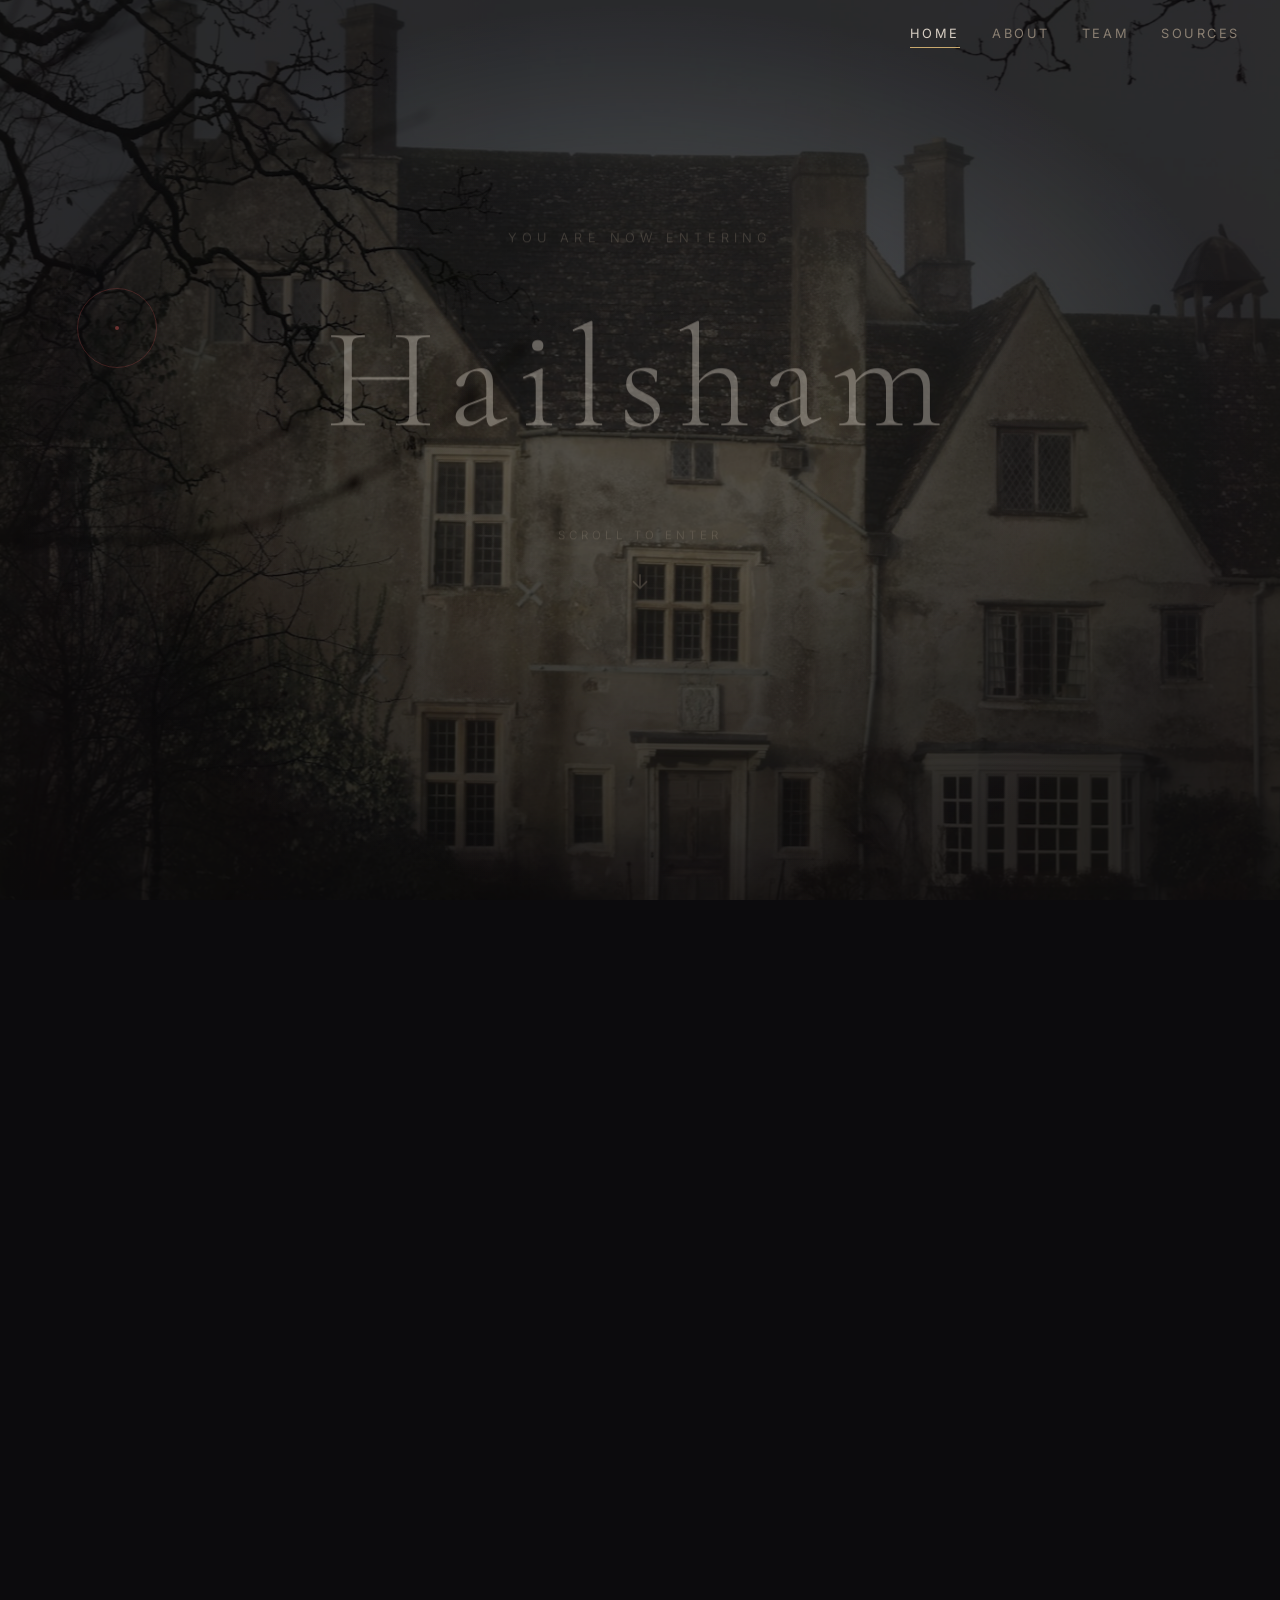
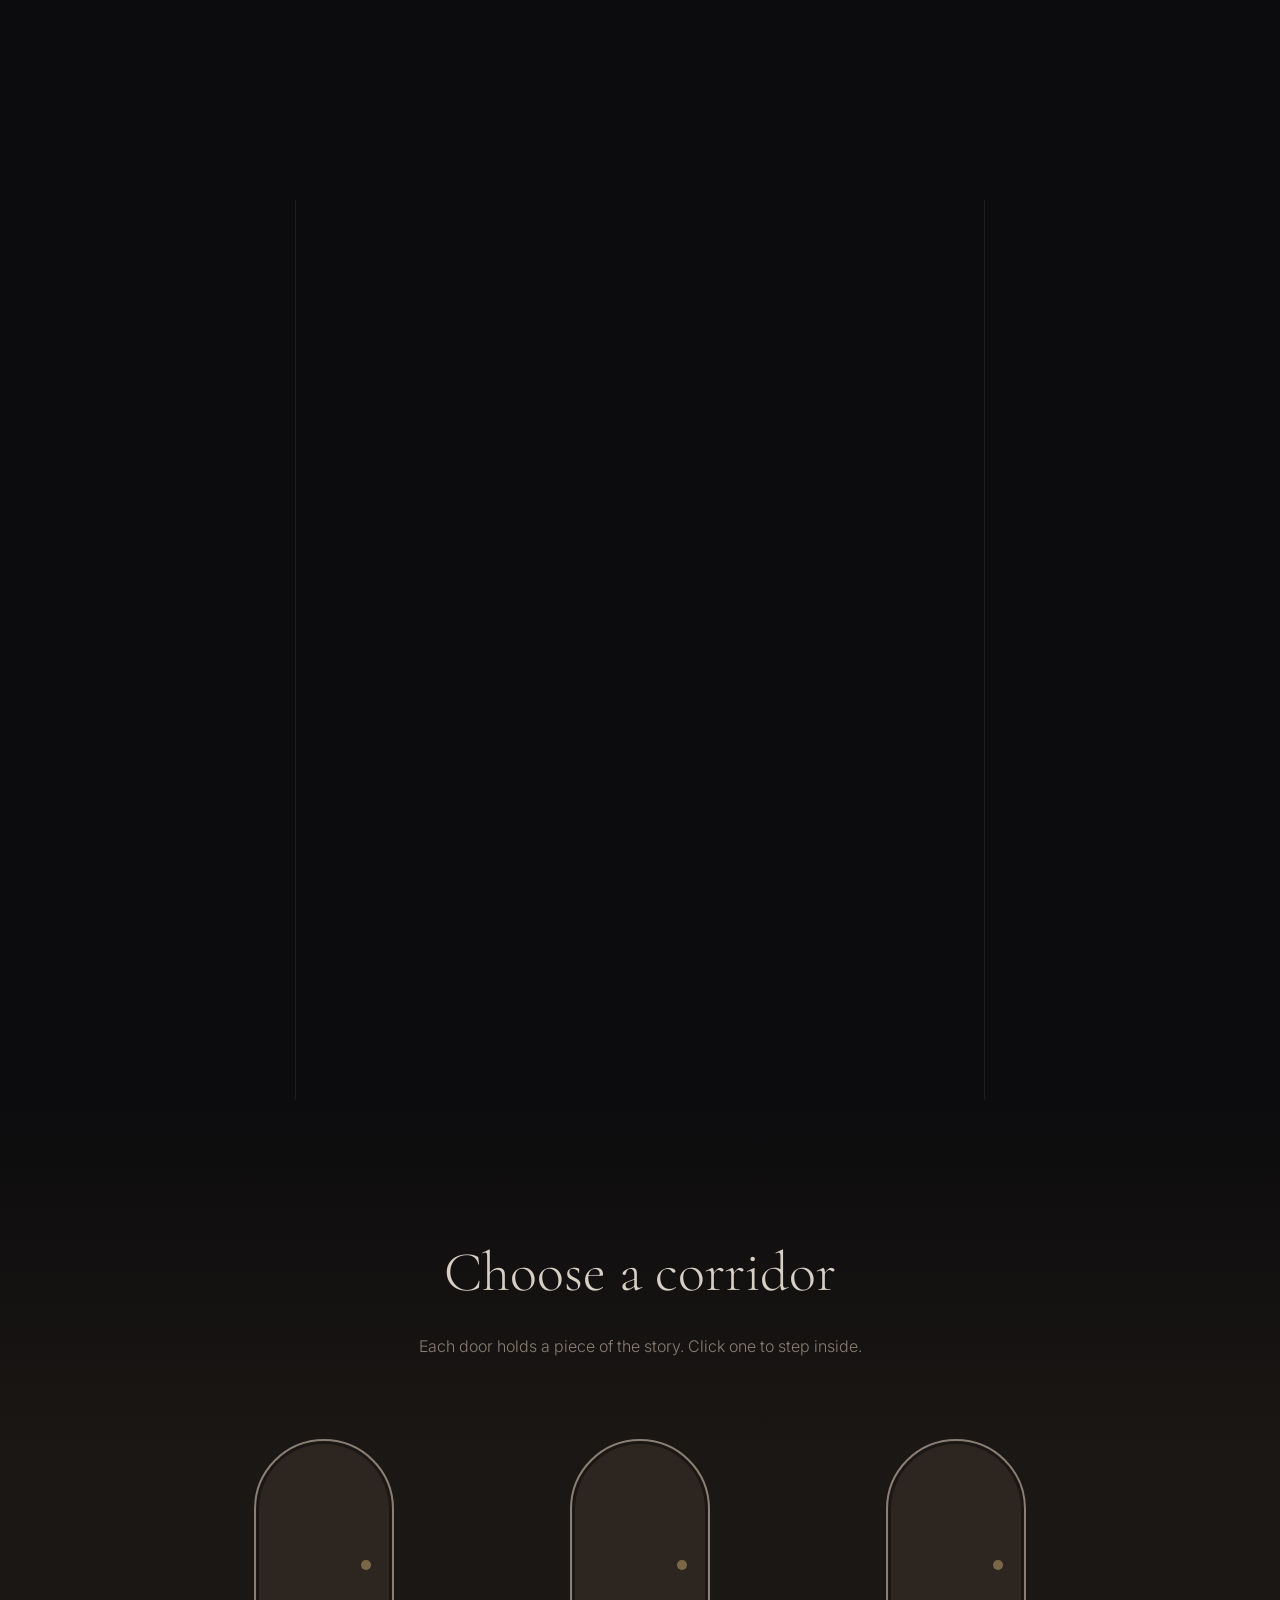
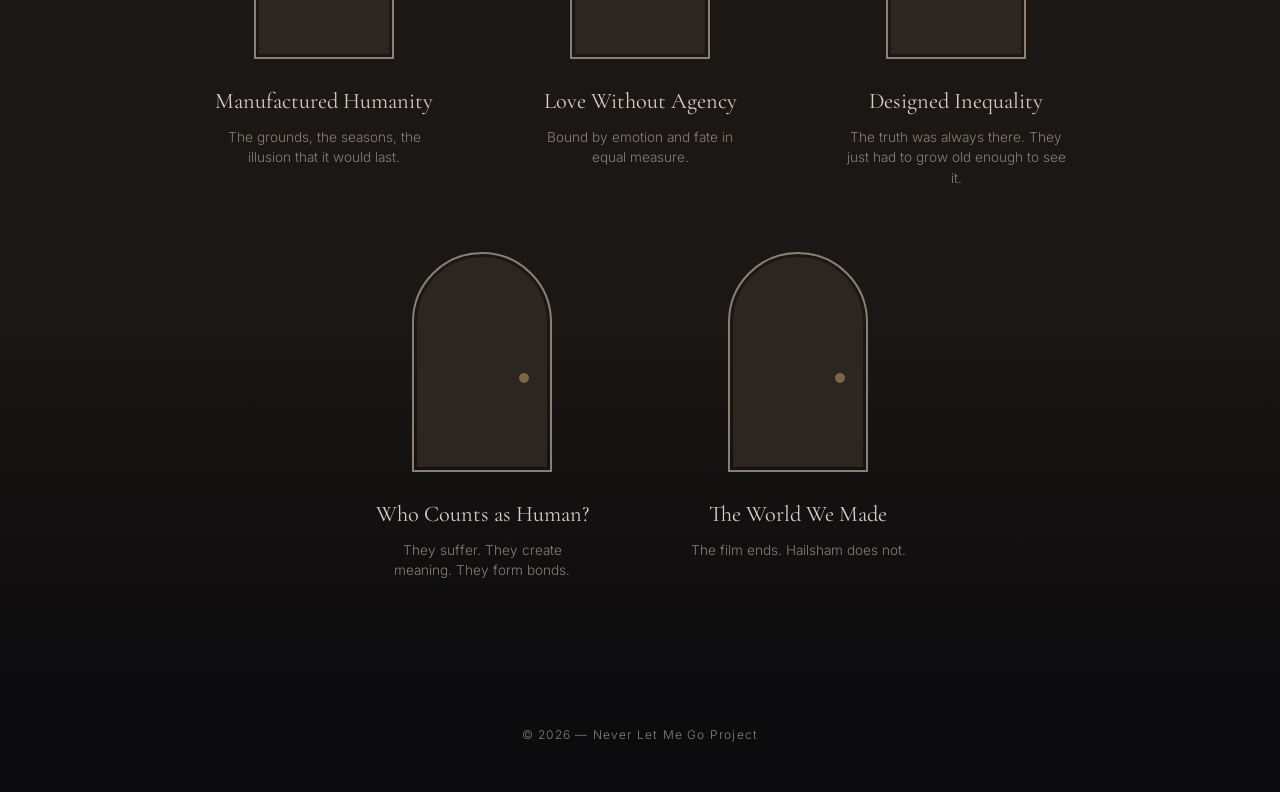
==== commit 80f71ca4: "Comment cursor-glow element in index.html" ====
--- a/index.html
+++ b/index.html
@@ -20,6 +20,7 @@
   </nav>
 
   <!-- ===== CUSTOM CURSOR ===== -->
+  <!-- Warm "candle" glow that follows the cursor; positioned by script.js. -->
   <div id="cursor-glow" class="cursor-glow"></div>
 
 
--- a/styles.css
+++ b/styles.css
@@ -47,7 +47,7 @@
   height: 220px;
   border-radius: 50%;
   pointer-events: none;
-  z-index: 9999;
+  z-index: 9999; /* Sits above every other layer so the candle glow is never clipped. */
   background: radial-gradient(
     circle at center,
     rgba(255, 230, 170, 0.25) 0%,
